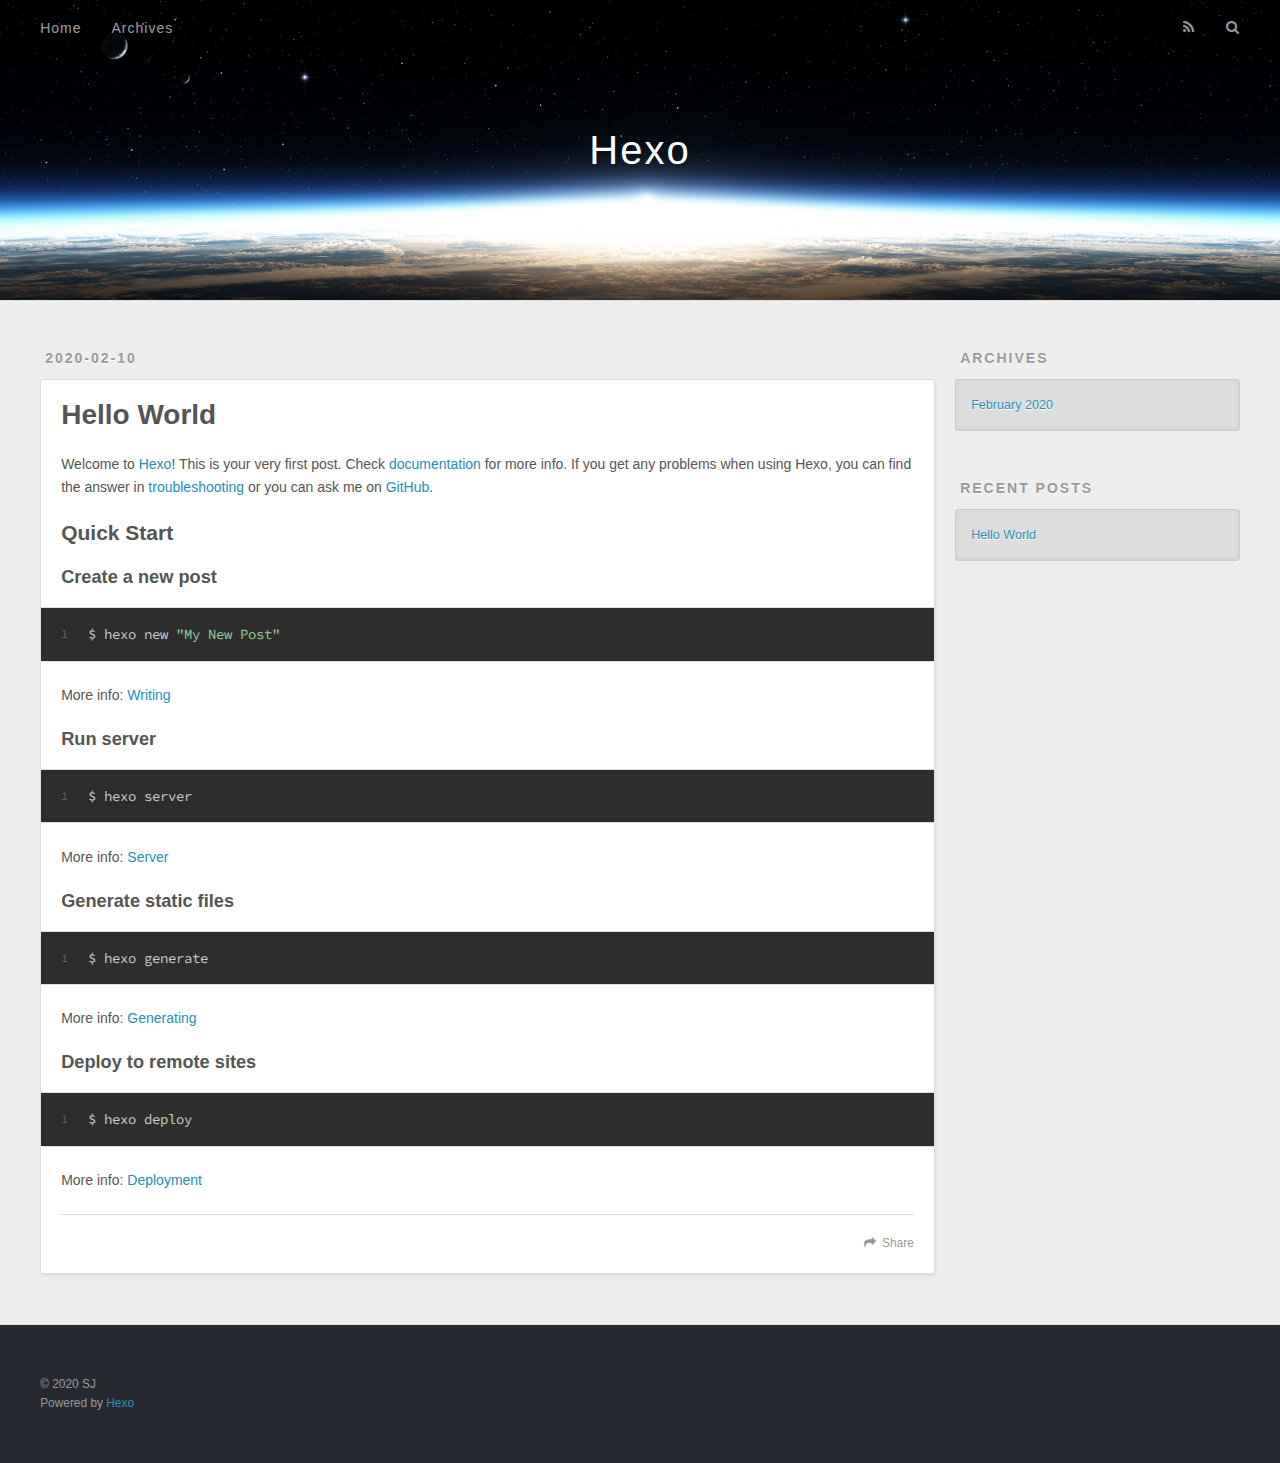
==== index.html @ fa715b48 "Site updated: 2020-02-10 11:40:38" ====
<!DOCTYPE html>
<html>
<head>
  <meta charset="utf-8">
  

  
  <title>Hexo</title>
  <meta name="viewport" content="width=device-width, initial-scale=1, maximum-scale=1">
  <meta property="og:type" content="website">
<meta property="og:title" content="Hexo">
<meta property="og:url" content="https://csjv95@gmail.com/github.io/index.html">
<meta property="og:site_name" content="Hexo">
<meta property="og:locale" content="en_US">
<meta property="article:author" content="SJ">
<meta name="twitter:card" content="summary">
  
    <link rel="alternate" href="/atom.xml" title="Hexo" type="application/atom+xml">
  
  
    <link rel="icon" href="/favicon.png">
  
  
    <link href="//fonts.googleapis.com/css?family=Source+Code+Pro" rel="stylesheet" type="text/css">
  
  
<link rel="stylesheet" href="/css/style.css">

<meta name="generator" content="Hexo 4.2.0"></head>

<body>
  <div id="container">
    <div id="wrap">
      <header id="header">
  <div id="banner"></div>
  <div id="header-outer" class="outer">
    <div id="header-title" class="inner">
      <h1 id="logo-wrap">
        <a href="/" id="logo">Hexo</a>
      </h1>
      
    </div>
    <div id="header-inner" class="inner">
      <nav id="main-nav">
        <a id="main-nav-toggle" class="nav-icon"></a>
        
          <a class="main-nav-link" href="/">Home</a>
        
          <a class="main-nav-link" href="/archives">Archives</a>
        
      </nav>
      <nav id="sub-nav">
        
          <a id="nav-rss-link" class="nav-icon" href="/atom.xml" title="RSS Feed"></a>
        
        <a id="nav-search-btn" class="nav-icon" title="Search"></a>
      </nav>
      <div id="search-form-wrap">
        <form action="//google.com/search" method="get" accept-charset="UTF-8" class="search-form"><input type="search" name="q" class="search-form-input" placeholder="Search"><button type="submit" class="search-form-submit">&#xF002;</button><input type="hidden" name="sitesearch" value="https://csjv95@gmail.com/github.io"></form>
      </div>
    </div>
  </div>
</header>
      <div class="outer">
        <section id="main">
  
    <article id="post-hello-world" class="article article-type-post" itemscope itemprop="blogPost">
  <div class="article-meta">
    <a href="/2020/02/10/hello-world/" class="article-date">
  <time datetime="2020-02-10T01:46:10.639Z" itemprop="datePublished">2020-02-10</time>
</a>
    
  </div>
  <div class="article-inner">
    
    
      <header class="article-header">
        
  
    <h1 itemprop="name">
      <a class="article-title" href="/2020/02/10/hello-world/">Hello World</a>
    </h1>
  

      </header>
    
    <div class="article-entry" itemprop="articleBody">
      
        <p>Welcome to <a href="https://hexo.io/" target="_blank" rel="noopener">Hexo</a>! This is your very first post. Check <a href="https://hexo.io/docs/" target="_blank" rel="noopener">documentation</a> for more info. If you get any problems when using Hexo, you can find the answer in <a href="https://hexo.io/docs/troubleshooting.html" target="_blank" rel="noopener">troubleshooting</a> or you can ask me on <a href="https://github.com/hexojs/hexo/issues" target="_blank" rel="noopener">GitHub</a>.</p>
<h2 id="Quick-Start"><a href="#Quick-Start" class="headerlink" title="Quick Start"></a>Quick Start</h2><h3 id="Create-a-new-post"><a href="#Create-a-new-post" class="headerlink" title="Create a new post"></a>Create a new post</h3><figure class="highlight bash"><table><tr><td class="gutter"><pre><span class="line">1</span><br></pre></td><td class="code"><pre><span class="line">$ hexo new <span class="string">"My New Post"</span></span><br></pre></td></tr></table></figure>

<p>More info: <a href="https://hexo.io/docs/writing.html" target="_blank" rel="noopener">Writing</a></p>
<h3 id="Run-server"><a href="#Run-server" class="headerlink" title="Run server"></a>Run server</h3><figure class="highlight bash"><table><tr><td class="gutter"><pre><span class="line">1</span><br></pre></td><td class="code"><pre><span class="line">$ hexo server</span><br></pre></td></tr></table></figure>

<p>More info: <a href="https://hexo.io/docs/server.html" target="_blank" rel="noopener">Server</a></p>
<h3 id="Generate-static-files"><a href="#Generate-static-files" class="headerlink" title="Generate static files"></a>Generate static files</h3><figure class="highlight bash"><table><tr><td class="gutter"><pre><span class="line">1</span><br></pre></td><td class="code"><pre><span class="line">$ hexo generate</span><br></pre></td></tr></table></figure>

<p>More info: <a href="https://hexo.io/docs/generating.html" target="_blank" rel="noopener">Generating</a></p>
<h3 id="Deploy-to-remote-sites"><a href="#Deploy-to-remote-sites" class="headerlink" title="Deploy to remote sites"></a>Deploy to remote sites</h3><figure class="highlight bash"><table><tr><td class="gutter"><pre><span class="line">1</span><br></pre></td><td class="code"><pre><span class="line">$ hexo deploy</span><br></pre></td></tr></table></figure>

<p>More info: <a href="https://hexo.io/docs/one-command-deployment.html" target="_blank" rel="noopener">Deployment</a></p>

      
    </div>
    <footer class="article-footer">
      <a data-url="https://csjv95@gmail.com/github.io/2020/02/10/hello-world/" data-id="ck6fu1ocz0000zcvlcngyfvdr" class="article-share-link">Share</a>
      
      
    </footer>
  </div>
  
</article>


  


</section>
        
          <aside id="sidebar">
  
    

  
    

  
    
  
    
  <div class="widget-wrap">
    <h3 class="widget-title">Archives</h3>
    <div class="widget">
      <ul class="archive-list"><li class="archive-list-item"><a class="archive-list-link" href="/archives/2020/02/">February 2020</a></li></ul>
    </div>
  </div>


  
    
  <div class="widget-wrap">
    <h3 class="widget-title">Recent Posts</h3>
    <div class="widget">
      <ul>
        
          <li>
            <a href="/2020/02/10/hello-world/">Hello World</a>
          </li>
        
      </ul>
    </div>
  </div>

  
</aside>
        
      </div>
      <footer id="footer">
  
  <div class="outer">
    <div id="footer-info" class="inner">
      &copy; 2020 SJ<br>
      Powered by <a href="http://hexo.io/" target="_blank">Hexo</a>
    </div>
  </div>
</footer>
    </div>
    <nav id="mobile-nav">
  
    <a href="/" class="mobile-nav-link">Home</a>
  
    <a href="/archives" class="mobile-nav-link">Archives</a>
  
</nav>
    

<script src="//ajax.googleapis.com/ajax/libs/jquery/2.0.3/jquery.min.js"></script>


  
<link rel="stylesheet" href="/fancybox/jquery.fancybox.css">

  
<script src="/fancybox/jquery.fancybox.pack.js"></script>




<script src="/js/script.js"></script>




  </div>
</body>
</html>
---- css/style.css ----
body {
  width: 100%;
}
body:before,
body:after {
  content: "";
  display: table;
}
body:after {
  clear: both;
}
html,
body,
div,
span,
applet,
object,
iframe,
h1,
h2,
h3,
h4,
h5,
h6,
p,
blockquote,
pre,
a,
abbr,
acronym,
address,
big,
cite,
code,
del,
dfn,
em,
img,
ins,
kbd,
q,
s,
samp,
small,
strike,
strong,
sub,
sup,
tt,
var,
dl,
dt,
dd,
ol,
ul,
li,
fieldset,
form,
label,
legend,
table,
caption,
tbody,
tfoot,
thead,
tr,
th,
td {
  margin: 0;
  padding: 0;
  border: 0;
  outline: 0;
  font-weight: inherit;
  font-style: inherit;
  font-family: inherit;
  font-size: 100%;
  vertical-align: baseline;
}
body {
  line-height: 1;
  color: #000;
  background: #fff;
}
ol,
ul {
  list-style: none;
}
table {
  border-collapse: separate;
  border-spacing: 0;
  vertical-align: middle;
}
caption,
th,
td {
  text-align: left;
  font-weight: normal;
  vertical-align: middle;
}
a img {
  border: none;
}
input,
button {
  margin: 0;
  padding: 0;
}
input::-moz-focus-inner,
button::-moz-focus-inner {
  border: 0;
  padding: 0;
}
@font-face {
  font-family: FontAwesome;
  font-style: normal;
  font-weight: normal;
  src: url("fonts/fontawesome-webfont.eot?v=#4.0.3");
  src: url("fonts/fontawesome-webfont.eot?#iefix&v=#4.0.3") format("embedded-opentype"), url("fonts/fontawesome-webfont.woff?v=#4.0.3") format("woff"), url("fonts/fontawesome-webfont.ttf?v=#4.0.3") format("truetype"), url("fonts/fontawesome-webfont.svg#fontawesomeregular?v=#4.0.3") format("svg");
}
html,
body,
#container {
  height: 100%;
}
body {
  background: #eee;
  font: 14px -apple-system, BlinkMacSystemFont, "Segoe UI", "Roboto", "Oxygen", "Ubuntu", "Cantarell", "Fira Sans", "Droid Sans", "Helvetica Neue", sans-serif;
  -webkit-text-size-adjust: 100%;
}
.outer {
  max-width: 1220px;
  margin: 0 auto;
  padding: 0 20px;
}
.outer:before,
.outer:after {
  content: "";
  display: table;
}
.outer:after {
  clear: both;
}
.inner {
  display: inline;
  float: left;
  width: 98.33333333333333%;
  margin: 0 0.833333333333333%;
}
.left,
.alignleft {
  float: left;
}
.right,
.alignright {
  float: right;
}
.clear {
  clear: both;
}
#container {
  position: relative;
}
.mobile-nav-on {
  overflow: hidden;
}
#wrap {
  height: 100%;
  width: 100%;
  position: absolute;
  top: 0;
  left: 0;
  -webkit-transition: 0.2s ease-out;
  -moz-transition: 0.2s ease-out;
  -ms-transition: 0.2s ease-out;
  transition: 0.2s ease-out;
  z-index: 1;
  background: #eee;
}
.mobile-nav-on #wrap {
  left: 280px;
}
@media screen and (min-width: 768px) {
  #main {
    display: inline;
    float: left;
    width: 73.33333333333333%;
    margin: 0 0.833333333333333%;
  }
}
.article-date,
.article-category-link,
.archive-year,
.widget-title {
  text-decoration: none;
  text-transform: uppercase;
  letter-spacing: 2px;
  color: #999;
  margin-bottom: 1em;
  margin-left: 5px;
  line-height: 1em;
  text-shadow: 0 1px #fff;
  font-weight: bold;
}
.article-inner,
.archive-article-inner {
  background: #fff;
  -webkit-box-shadow: 1px 2px 3px #ddd;
  box-shadow: 1px 2px 3px #ddd;
  border: 1px solid #ddd;
  border-radius: 3px;
}
.article-entry h1,
.widget h1 {
  font-size: 2em;
}
.article-entry h2,
.widget h2 {
  font-size: 1.5em;
}
.article-entry h3,
.widget h3 {
  font-size: 1.3em;
}
.article-entry h4,
.widget h4 {
  font-size: 1.2em;
}
.article-entry h5,
.widget h5 {
  font-size: 1em;
}
.article-entry h6,
.widget h6 {
  font-size: 1em;
  color: #999;
}
.article-entry hr,
.widget hr {
  border: 1px dashed #ddd;
}
.article-entry strong,
.widget strong {
  font-weight: bold;
}
.article-entry em,
.widget em,
.article-entry cite,
.widget cite {
  font-style: italic;
}
.article-entry sup,
.widget sup,
.article-entry sub,
.widget sub {
  font-size: 0.75em;
  line-height: 0;
  position: relative;
  vertical-align: baseline;
}
.article-entry sup,
.widget sup {
  top: -0.5em;
}
.article-entry sub,
.widget sub {
  bottom: -0.2em;
}
.article-entry small,
.widget small {
  font-size: 0.85em;
}
.article-entry acronym,
.widget acronym,
.article-entry abbr,
.widget abbr {
  border-bottom: 1px dotted;
}
.article-entry ul,
.widget ul,
.article-entry ol,
.widget ol,
.article-entry dl,
.widget dl {
  margin: 0 20px;
  line-height: 1.6em;
}
.article-entry ul ul,
.widget ul ul,
.article-entry ol ul,
.widget ol ul,
.article-entry ul ol,
.widget ul ol,
.article-entry ol ol,
.widget ol ol {
  margin-top: 0;
  margin-bottom: 0;
}
.article-entry ul,
.widget ul {
  list-style: disc;
}
.article-entry ol,
.widget ol {
  list-style: decimal;
}
.article-entry dt,
.widget dt {
  font-weight: bold;
}
#header {
  height: 300px;
  position: relative;
  border-bottom: 1px solid #ddd;
}
#header:before,
#header:after {
  content: "";
  position: absolute;
  left: 0;
  right: 0;
  height: 40px;
}
#header:before {
  top: 0;
  background: -webkit-linear-gradient(rgba(0,0,0,0.2), transparent);
  background: -moz-linear-gradient(rgba(0,0,0,0.2), transparent);
  background: -ms-linear-gradient(rgba(0,0,0,0.2), transparent);
  background: linear-gradient(rgba(0,0,0,0.2), transparent);
}
#header:after {
  bottom: 0;
  background: -webkit-linear-gradient(transparent, rgba(0,0,0,0.2));
  background: -moz-linear-gradient(transparent, rgba(0,0,0,0.2));
  background: -ms-linear-gradient(transparent, rgba(0,0,0,0.2));
  background: linear-gradient(transparent, rgba(0,0,0,0.2));
}
#header-outer {
  height: 100%;
  position: relative;
}
#header-inner {
  position: relative;
  overflow: hidden;
}
#banner {
  position: absolute;
  top: 0;
  left: 0;
  width: 100%;
  height: 100%;
  background: url("images/banner.jpg") center #000;
  -webkit-background-size: cover;
  -moz-background-size: cover;
  background-size: cover;
  z-index: -1;
}
#header-title {
  text-align: center;
  height: 40px;
  position: absolute;
  top: 50%;
  left: 0;
  margin-top: -20px;
}
#logo,
#subtitle {
  text-decoration: none;
  color: #fff;
  font-weight: 300;
  text-shadow: 0 1px 4px rgba(0,0,0,0.3);
}
#logo {
  font-size: 40px;
  line-height: 40px;
  letter-spacing: 2px;
}
#subtitle {
  font-size: 16px;
  line-height: 16px;
  letter-spacing: 1px;
}
#subtitle-wrap {
  margin-top: 16px;
}
#main-nav {
  float: left;
  margin-left: -15px;
}
.nav-icon,
.main-nav-link {
  float: left;
  color: #fff;
  opacity: 0.6;
  text-decoration: none;
  text-shadow: 0 1px rgba(0,0,0,0.2);
  -webkit-transition: opacity 0.2s;
  -moz-transition: opacity 0.2s;
  -ms-transition: opacity 0.2s;
  transition: opacity 0.2s;
  display: block;
  padding: 20px 15px;
}
.nav-icon:hover,
.main-nav-link:hover {
  opacity: 1;
}
.nav-icon {
  font-family: FontAwesome;
  text-align: center;
  font-size: 14px;
  width: 14px;
  height: 14px;
  padding: 20px 15px;
  position: relative;
  cursor: pointer;
}
.main-nav-link {
  font-weight: 300;
  letter-spacing: 1px;
}
@media screen and (max-width: 479px) {
  .main-nav-link {
    display: none;
  }
}
#main-nav-toggle {
  display: none;
}
#main-nav-toggle:before {
  content: "\f0c9";
}
@media screen and (max-width: 479px) {
  #main-nav-toggle {
    display: block;
  }
}
#sub-nav {
  float: right;
  margin-right: -15px;
}
#nav-rss-link:before {
  content: "\f09e";
}
#nav-search-btn:before {
  content: "\f002";
}
#search-form-wrap {
  position: absolute;
  top: 15px;
  width: 150px;
  height: 30px;
  right: -150px;
  opacity: 0;
  -webkit-transition: 0.2s ease-out;
  -moz-transition: 0.2s ease-out;
  -ms-transition: 0.2s ease-out;
  transition: 0.2s ease-out;
}
#search-form-wrap.on {
  opacity: 1;
  right: 0;
}
@media screen and (max-width: 479px) {
  #search-form-wrap {
    width: 100%;
    right: -100%;
  }
}
.search-form {
  position: absolute;
  top: 0;
  left: 0;
  right: 0;
  background: #fff;
  padding: 5px 15px;
  border-radius: 15px;
  -webkit-box-shadow: 0 0 10px rgba(0,0,0,0.3);
  box-shadow: 0 0 10px rgba(0,0,0,0.3);
}
.search-form-input {
  border: none;
  background: none;
  color: #555;
  width: 100%;
  font: 13px -apple-system, BlinkMacSystemFont, "Segoe UI", "Roboto", "Oxygen", "Ubuntu", "Cantarell", "Fira Sans", "Droid Sans", "Helvetica Neue", sans-serif;
  outline: none;
}
.search-form-input::-webkit-search-results-decoration,
.search-form-input::-webkit-search-cancel-button {
  -webkit-appearance: none;
}
.search-form-submit {
  position: absolute;
  top: 50%;
  right: 10px;
  margin-top: -7px;
  font: 13px FontAwesome;
  border: none;
  background: none;
  color: #bbb;
  cursor: pointer;
}
.search-form-submit:hover,
.search-form-submit:focus {
  color: #777;
}
.article {
  margin: 50px 0;
}
.article-inner {
  overflow: hidden;
}
.article-meta:before,
.article-meta:after {
  content: "";
  display: table;
}
.article-meta:after {
  clear: both;
}
.article-date {
  float: left;
}
.article-category {
  float: left;
  line-height: 1em;
  color: #ccc;
  text-shadow: 0 1px #fff;
  margin-left: 8px;
}
.article-category:before {
  content: "\2022";
}
.article-category-link {
  margin: 0 12px 1em;
}
.article-header {
  padding: 20px 20px 0;
}
.article-title {
  text-decoration: none;
  font-size: 2em;
  font-weight: bold;
  color: #555;
  line-height: 1.1em;
  -webkit-transition: color 0.2s;
  -moz-transition: color 0.2s;
  -ms-transition: color 0.2s;
  transition: color 0.2s;
}
a.article-title:hover {
  color: #258fb8;
}
.article-entry {
  color: #555;
  padding: 0 20px;
}
.article-entry:before,
.article-entry:after {
  content: "";
  display: table;
}
.article-entry:after {
  clear: both;
}
.article-entry p,
.article-entry table {
  line-height: 1.6em;
  margin: 1.6em 0;
}
.article-entry h1,
.article-entry h2,
.article-entry h3,
.article-entry h4,
.article-entry h5,
.article-entry h6 {
  font-weight: bold;
}
.article-entry h1,
.article-entry h2,
.article-entry h3,
.article-entry h4,
.article-entry h5,
.article-entry h6 {
  line-height: 1.1em;
  margin: 1.1em 0;
}
.article-entry a {
  color: #258fb8;
  text-decoration: none;
}
.article-entry a:hover {
  text-decoration: underline;
}
.article-entry ul,
.article-entry ol,
.article-entry dl {
  margin-top: 1.6em;
  margin-bottom: 1.6em;
}
.article-entry img,
.article-entry video {
  max-width: 100%;
  height: auto;
  display: block;
  margin: auto;
}
.article-entry iframe {
  border: none;
}
.article-entry table {
  width: 100%;
  border-collapse: collapse;
  border-spacing: 0;
}
.article-entry th {
  font-weight: bold;
  border-bottom: 3px solid #ddd;
  padding-bottom: 0.5em;
}
.article-entry td {
  border-bottom: 1px solid #ddd;
  padding: 10px 0;
}
.article-entry blockquote {
  font-family: Georgia, "Times New Roman", serif;
  font-size: 1.4em;
  margin: 1.6em 20px;
  text-align: center;
}
.article-entry blockquote footer {
  font-size: 14px;
  margin: 1.6em 0;
  font-family: -apple-system, BlinkMacSystemFont, "Segoe UI", "Roboto", "Oxygen", "Ubuntu", "Cantarell", "Fira Sans", "Droid Sans", "Helvetica Neue", sans-serif;
}
.article-entry blockquote footer cite:before {
  content: "—";
  padding: 0 0.5em;
}
.article-entry .pullquote {
  text-align: left;
  width: 45%;
  margin: 0;
}
.article-entry .pullquote.left {
  margin-left: 0.5em;
  margin-right: 1em;
}
.article-entry .pullquote.right {
  margin-right: 0.5em;
  margin-left: 1em;
}
.article-entry .caption {
  color: #999;
  display: block;
  font-size: 0.9em;
  margin-top: 0.5em;
  position: relative;
  text-align: center;
}
.article-entry .video-container {
  position: relative;
  padding-top: 56.25%;
  height: 0;
  overflow: hidden;
}
.article-entry .video-container iframe,
.article-entry .video-container object,
.article-entry .video-container embed {
  position: absolute;
  top: 0;
  left: 0;
  width: 100%;
  height: 100%;
  margin-top: 0;
}
.article-more-link a {
  display: inline-block;
  line-height: 1em;
  padding: 6px 15px;
  border-radius: 15px;
  background: #eee;
  color: #999;
  text-shadow: 0 1px #fff;
  text-decoration: none;
}
.article-more-link a:hover {
  background: #258fb8;
  color: #fff;
  text-decoration: none;
  text-shadow: 0 1px #1e7293;
}
.article-footer {
  font-size: 0.85em;
  line-height: 1.6em;
  border-top: 1px solid #ddd;
  padding-top: 1.6em;
  margin: 0 20px 20px;
}
.article-footer:before,
.article-footer:after {
  content: "";
  display: table;
}
.article-footer:after {
  clear: both;
}
.article-footer a {
  color: #999;
  text-decoration: none;
}
.article-footer a:hover {
  color: #555;
}
.article-tag-list-item {
  float: left;
  margin-right: 10px;
}
.article-tag-list-link:before {
  content: "#";
}
.article-comment-link {
  float: right;
}
.article-comment-link:before {
  content: "\f075";
  font-family: FontAwesome;
  padding-right: 8px;
}
.article-share-link {
  cursor: pointer;
  float: right;
  margin-left: 20px;
}
.article-share-link:before {
  content: "\f064";
  font-family: FontAwesome;
  padding-right: 6px;
}
#article-nav {
  position: relative;
}
#article-nav:before,
#article-nav:after {
  content: "";
  display: table;
}
#article-nav:after {
  clear: both;
}
@media screen and (min-width: 768px) {
  #article-nav {
    margin: 50px 0;
  }
  #article-nav:before {
    width: 8px;
    height: 8px;
    position: absolute;
    top: 50%;
    left: 50%;
    margin-top: -4px;
    margin-left: -4px;
    content: "";
    border-radius: 50%;
    background: #ddd;
    -webkit-box-shadow: 0 1px 2px #fff;
    box-shadow: 0 1px 2px #fff;
  }
}
.article-nav-link-wrap {
  text-decoration: none;
  text-shadow: 0 1px #fff;
  color: #999;
  -webkit-box-sizing: border-box;
  -moz-box-sizing: border-box;
  box-sizing: border-box;
  margin-top: 50px;
  text-align: center;
  display: block;
}
.article-nav-link-wrap:hover {
  color: #555;
}
@media screen and (min-width: 768px) {
  .article-nav-link-wrap {
    width: 50%;
    margin-top: 0;
  }
}
@media screen and (min-width: 768px) {
  #article-nav-newer {
    float: left;
    text-align: right;
    padding-right: 20px;
  }
}
@media screen and (min-width: 768px) {
  #article-nav-older {
    float: right;
    text-align: left;
    padding-left: 20px;
  }
}
.article-nav-caption {
  text-transform: uppercase;
  letter-spacing: 2px;
  color: #ddd;
  line-height: 1em;
  font-weight: bold;
}
#article-nav-newer .article-nav-caption {
  margin-right: -2px;
}
.article-nav-title {
  font-size: 0.85em;
  line-height: 1.6em;
  margin-top: 0.5em;
}
.article-share-box {
  position: absolute;
  display: none;
  background: #fff;
  -webkit-box-shadow: 1px 2px 10px rgba(0,0,0,0.2);
  box-shadow: 1px 2px 10px rgba(0,0,0,0.2);
  border-radius: 3px;
  margin-left: -145px;
  overflow: hidden;
  z-index: 1;
}
.article-share-box.on {
  display: block;
}
.article-share-input {
  width: 100%;
  background: none;
  -webkit-box-sizing: border-box;
  -moz-box-sizing: border-box;
  box-sizing: border-box;
  font: 14px -apple-system, BlinkMacSystemFont, "Segoe UI", "Roboto", "Oxygen", "Ubuntu", "Cantarell", "Fira Sans", "Droid Sans", "Helvetica Neue", sans-serif;
  padding: 0 15px;
  color: #555;
  outline: none;
  border: 1px solid #ddd;
  border-radius: 3px 3px 0 0;
  height: 36px;
  line-height: 36px;
}
.article-share-links {
  background: #eee;
}
.article-share-links:before,
.article-share-links:after {
  content: "";
  display: table;
}
.article-share-links:after {
  clear: both;
}
.article-share-twitter,
.article-share-facebook,
.article-share-pinterest,
.article-share-google {
  width: 50px;
  height: 36px;
  display: block;
  float: left;
  position: relative;
  color: #999;
  text-shadow: 0 1px #fff;
}
.article-share-twitter:before,
.article-share-facebook:before,
.article-share-pinterest:before,
.article-share-google:before {
  font-size: 20px;
  font-family: FontAwesome;
  width: 20px;
  height: 20px;
  position: absolute;
  top: 50%;
  left: 50%;
  margin-top: -10px;
  margin-left: -10px;
  text-align: center;
}
.article-share-twitter:hover,
.article-share-facebook:hover,
.article-share-pinterest:hover,
.article-share-google:hover {
  color: #fff;
}
.article-share-twitter:before {
  content: "\f099";
}
.article-share-twitter:hover {
  background: #00aced;
  text-shadow: 0 1px #008abe;
}
.article-share-facebook:before {
  content: "\f09a";
}
.article-share-facebook:hover {
  background: #3b5998;
  text-shadow: 0 1px #2f477a;
}
.article-share-pinterest:before {
  content: "\f0d2";
}
.article-share-pinterest:hover {
  background: #cb2027;
  text-shadow: 0 1px #a21a1f;
}
.article-share-google:before {
  content: "\f0d5";
}
.article-share-google:hover {
  background: #dd4b39;
  text-shadow: 0 1px #be3221;
}
.article-gallery {
  background: #000;
  position: relative;
}
.article-gallery-photos {
  position: relative;
  overflow: hidden;
}
.article-gallery-img {
  display: none;
  max-width: 100%;
}
.article-gallery-img:first-child {
  display: block;
}
.article-gallery-img.loaded {
  position: absolute;
  display: block;
}
.article-gallery-img img {
  display: block;
  max-width: 100%;
  margin: 0 auto;
}
#comments {
  background: #fff;
  -webkit-box-shadow: 1px 2px 3px #ddd;
  box-shadow: 1px 2px 3px #ddd;
  padding: 20px;
  border: 1px solid #ddd;
  border-radius: 3px;
  margin: 50px 0;
}
#comments a {
  color: #258fb8;
}
.archives-wrap {
  margin: 50px 0;
}
.archives:before,
.archives:after {
  content: "";
  display: table;
}
.archives:after {
  clear: both;
}
.archive-year-wrap {
  margin-bottom: 1em;
}
.archives {
  -webkit-column-gap: 10px;
  -moz-column-gap: 10px;
  column-gap: 10px;
}
@media screen and (min-width: 480px) and (max-width: 767px) {
  .archives {
    -webkit-column-count: 2;
    -moz-column-count: 2;
    column-count: 2;
  }
}
@media screen and (min-width: 768px) {
  .archives {
    -webkit-column-count: 3;
    -moz-column-count: 3;
    column-count: 3;
  }
}
.archive-article {
  -webkit-column-break-inside: avoid;
  page-break-inside: avoid;
  overflow: hidden;
  break-inside: avoid-column;
}
.archive-article-inner {
  padding: 10px;
  margin-bottom: 15px;
}
.archive-article-title {
  text-decoration: none;
  font-weight: bold;
  color: #555;
  -webkit-transition: color 0.2s;
  -moz-transition: color 0.2s;
  -ms-transition: color 0.2s;
  transition: color 0.2s;
  line-height: 1.6em;
}
.archive-article-title:hover {
  color: #258fb8;
}
.archive-article-footer {
  margin-top: 1em;
}
.archive-article-date {
  color: #999;
  text-decoration: none;
  font-size: 0.85em;
  line-height: 1em;
  margin-bottom: 0.5em;
  display: block;
}
#page-nav {
  margin: 50px auto;
  background: #fff;
  -webkit-box-shadow: 1px 2px 3px #ddd;
  box-shadow: 1px 2px 3px #ddd;
  border: 1px solid #ddd;
  border-radius: 3px;
  text-align: center;
  color: #999;
  overflow: hidden;
}
#page-nav:before,
#page-nav:after {
  content: "";
  display: table;
}
#page-nav:after {
  clear: both;
}
#page-nav a,
#page-nav span {
  padding: 10px 20px;
  line-height: 1;
  height: 2ex;
}
#page-nav a {
  color: #999;
  text-decoration: none;
}
#page-nav a:hover {
  background: #999;
  color: #fff;
}
#page-nav .prev {
  float: left;
}
#page-nav .next {
  float: right;
}
#page-nav .page-number {
  display: inline-block;
}
@media screen and (max-width: 479px) {
  #page-nav .page-number {
    display: none;
  }
}
#page-nav .current {
  color: #555;
  font-weight: bold;
}
#page-nav .space {
  color: #ddd;
}
#footer {
  background: #262a30;
  padding: 50px 0;
  border-top: 1px solid #ddd;
  color: #999;
}
#footer a {
  color: #258fb8;
  text-decoration: none;
}
#footer a:hover {
  text-decoration: underline;
}
#footer-info {
  line-height: 1.6em;
  font-size: 0.85em;
}
.article-entry pre,
.article-entry .highlight {
  background: #2d2d2d;
  margin: 0 -20px;
  padding: 15px 20px;
  border-style: solid;
  border-color: #ddd;
  border-width: 1px 0;
  overflow: auto;
  color: #ccc;
  line-height: 22.400000000000002px;
}
.article-entry .highlight .gutter pre,
.article-entry .gist .gist-file .gist-data .line-numbers {
  color: #666;
  font-size: 0.85em;
}
.article-entry pre,
.article-entry code {
  font-family: "Source Code Pro", Consolas, Monaco, Menlo, Consolas, monospace;
}
.article-entry code {
  background: #eee;
  text-shadow: 0 1px #fff;
  padding: 0 0.3em;
}
.article-entry pre code {
  background: none;
  text-shadow: none;
  padding: 0;
}
.article-entry .highlight pre {
  border: none;
  margin: 0;
  padding: 0;
}
.article-entry .highlight table {
  margin: 0;
  width: auto;
}
.article-entry .highlight td {
  border: none;
  padding: 0;
}
.article-entry .highlight figcaption {
  font-size: 0.85em;
  color: #999;
  line-height: 1em;
  margin-bottom: 1em;
}
.article-entry .highlight figcaption:before,
.article-entry .highlight figcaption:after {
  content: "";
  display: table;
}
.article-entry .highlight figcaption:after {
  clear: both;
}
.article-entry .highlight figcaption a {
  float: right;
}
.article-entry .highlight .gutter pre {
  text-align: right;
  padding-right: 20px;
}
.article-entry .highlight .line {
  height: 22.400000000000002px;
}
.article-entry .highlight .line.marked {
  background: #515151;
}
.article-entry .gist {
  margin: 0 -20px;
  border-style: solid;
  border-color: #ddd;
  border-width: 1px 0;
  background: #2d2d2d;
  padding: 15px 20px 15px 0;
}
.article-entry .gist .gist-file {
  border: none;
  font-family: "Source Code Pro", Consolas, Monaco, Menlo, Consolas, monospace;
  margin: 0;
}
.article-entry .gist .gist-file .gist-data {
  background: none;
  border: none;
}
.article-entry .gist .gist-file .gist-data .line-numbers {
  background: none;
  border: none;
  padding: 0 20px 0 0;
}
.article-entry .gist .gist-file .gist-data .line-data {
  padding: 0 !important;
}
.article-entry .gist .gist-file .highlight {
  margin: 0;
  padding: 0;
  border: none;
}
.article-entry .gist .gist-file .gist-meta {
  background: #2d2d2d;
  color: #999;
  font: 0.85em -apple-system, BlinkMacSystemFont, "Segoe UI", "Roboto", "Oxygen", "Ubuntu", "Cantarell", "Fira Sans", "Droid Sans", "Helvetica Neue", sans-serif;
  text-shadow: 0 0;
  padding: 0;
  margin-top: 1em;
  margin-left: 20px;
}
.article-entry .gist .gist-file .gist-meta a {
  color: #258fb8;
  font-weight: normal;
}
.article-entry .gist .gist-file .gist-meta a:hover {
  text-decoration: underline;
}
pre .comment,
pre .title {
  color: #999;
}
pre .variable,
pre .attribute,
pre .tag,
pre .regexp,
pre .ruby .constant,
pre .xml .tag .title,
pre .xml .pi,
pre .xml .doctype,
pre .html .doctype,
pre .css .id,
pre .css .class,
pre .css .pseudo {
  color: #f2777a;
}
pre .number,
pre .preprocessor,
pre .built_in,
pre .literal,
pre .params,
pre .constant {
  color: #f99157;
}
pre .class,
pre .ruby .class .title,
pre .css .rules .attribute {
  color: #9c9;
}
pre .string,
pre .value,
pre .inheritance,
pre .header,
pre .ruby .symbol,
pre .xml .cdata {
  color: #9c9;
}
pre .css .hexcolor {
  color: #6cc;
}
pre .function,
pre .python .decorator,
pre .python .title,
pre .ruby .function .title,
pre .ruby .title .keyword,
pre .perl .sub,
pre .javascript .title,
pre .coffeescript .title {
  color: #69c;
}
pre .keyword,
pre .javascript .function {
  color: #c9c;
}
@media screen and (max-width: 479px) {
  #mobile-nav {
    position: absolute;
    top: 0;
    left: 0;
    width: 280px;
    height: 100%;
    background: #191919;
    border-right: 1px solid #fff;
  }
}
@media screen and (max-width: 479px) {
  .mobile-nav-link {
    display: block;
    color: #999;
    text-decoration: none;
    padding: 15px 20px;
    font-weight: bold;
  }
  .mobile-nav-link:hover {
    color: #fff;
  }
}
@media screen and (min-width: 768px) {
  #sidebar {
    display: inline;
    float: left;
    width: 23.333333333333332%;
    margin: 0 0.833333333333333%;
  }
}
.widget-wrap {
  margin: 50px 0;
}
.widget {
  color: #777;
  text-shadow: 0 1px #fff;
  background: #ddd;
  -webkit-box-shadow: 0 -1px 4px #ccc inset;
  box-shadow: 0 -1px 4px #ccc inset;
  border: 1px solid #ccc;
  padding: 15px;
  border-radius: 3px;
}
.widget a {
  color: #258fb8;
  text-decoration: none;
}
.widget a:hover {
  text-decoration: underline;
}
.widget ul ul,
.widget ol ul,
.widget dl ul,
.widget ul ol,
.widget ol ol,
.widget dl ol,
.widget ul dl,
.widget ol dl,
.widget dl dl {
  margin-left: 15px;
  list-style: disc;
}
.widget {
  line-height: 1.6em;
  word-wrap: break-word;
  font-size: 0.9em;
}
.widget ul,
.widget ol {
  list-style: none;
  margin: 0;
}
.widget ul ul,
.widget ol ul,
.widget ul ol,
.widget ol ol {
  margin: 0 20px;
}
.widget ul ul,
.widget ol ul {
  list-style: disc;
}
.widget ul ol,
.widget ol ol {
  list-style: decimal;
}
.category-list-count,
.tag-list-count,
.archive-list-count {
  padding-left: 5px;
  color: #999;
  font-size: 0.85em;
}
.category-list-count:before,
.tag-list-count:before,
.archive-list-count:before {
  content: "(";
}
.category-list-count:after,
.tag-list-count:after,
.archive-list-count:after {
  content: ")";
}
.tagcloud a {
  margin-right: 5px;
  display: inline-block;
}
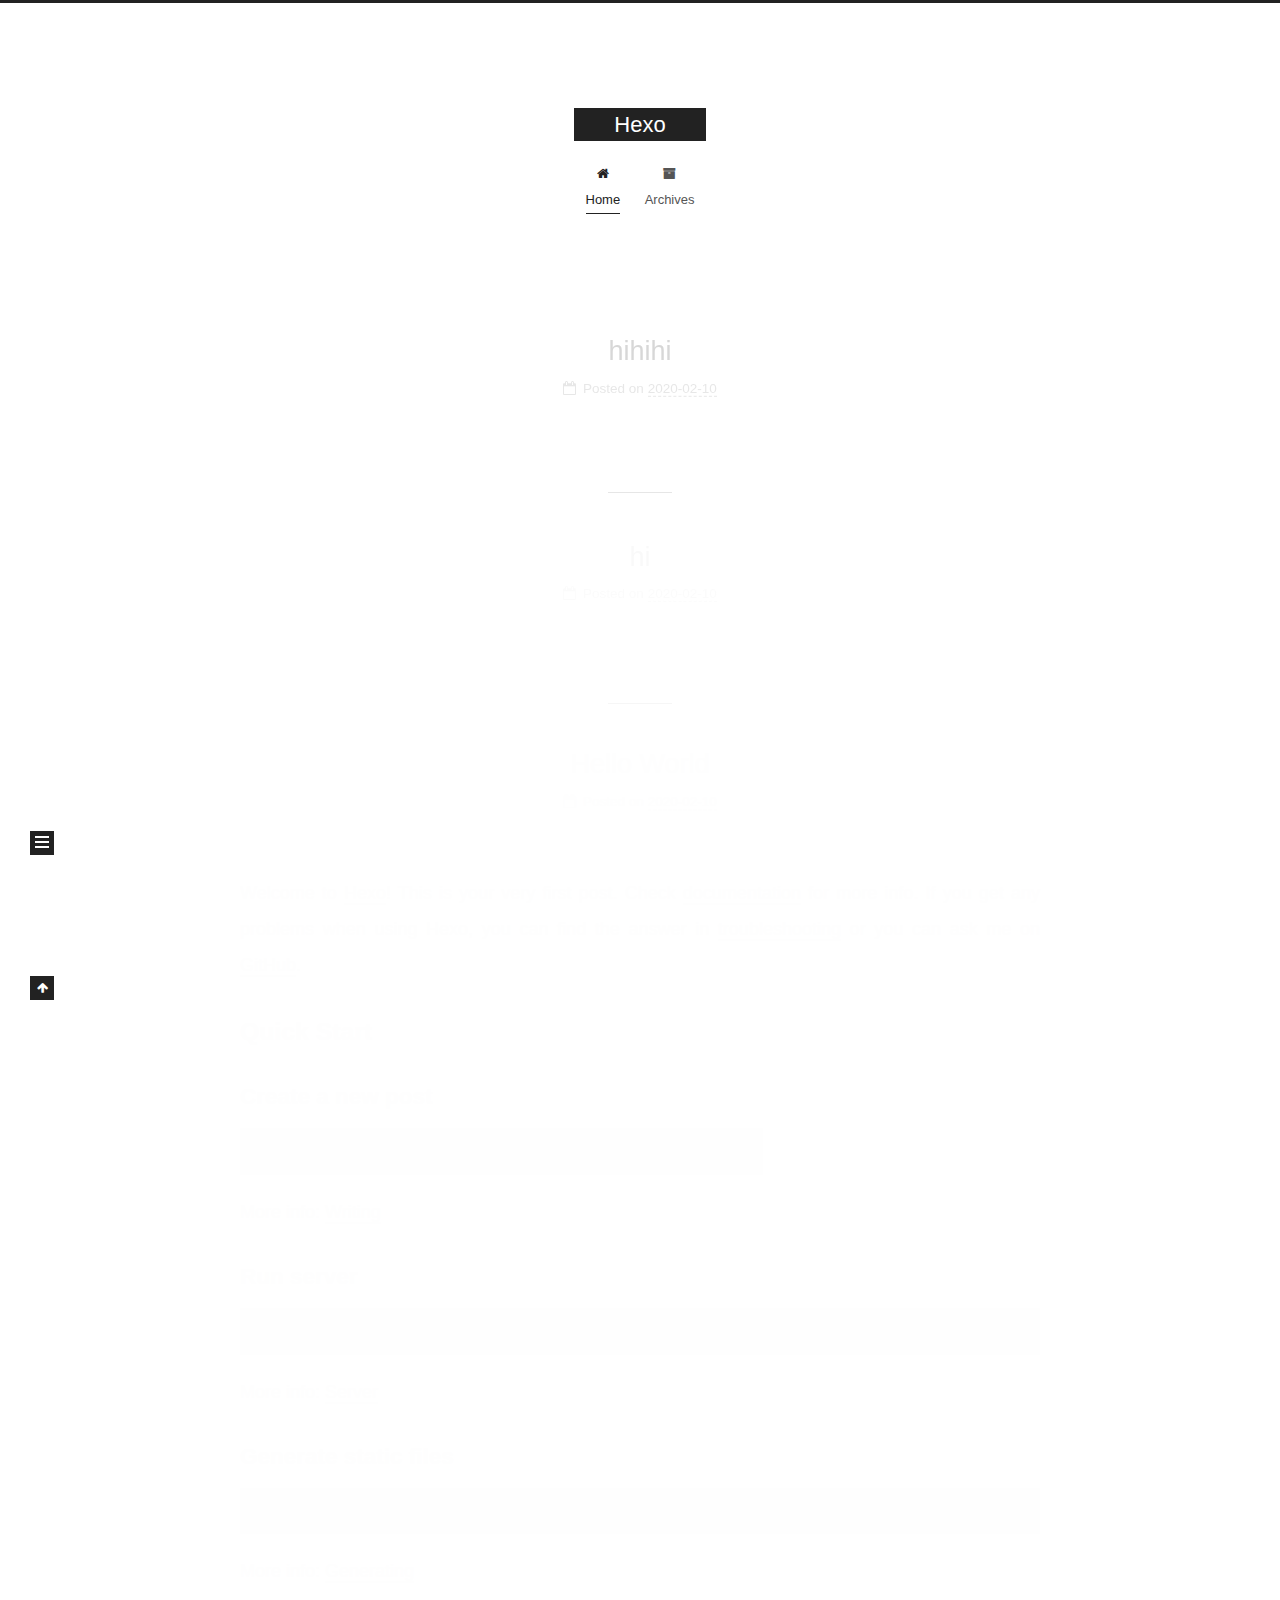
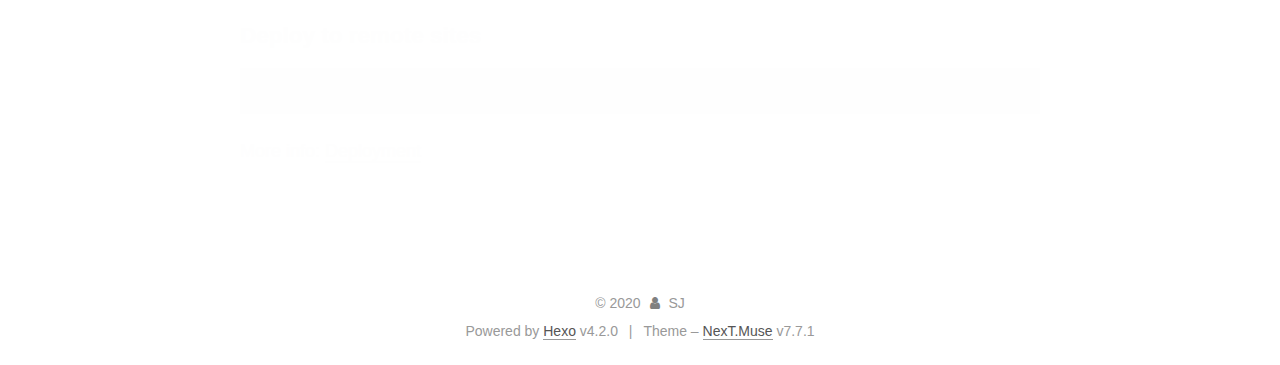
==== commit 4c00cc3a: "Site updated: 2020-02-10 12:35:51" ====
--- a/index.html
+++ b/index.html
@@ -1,12 +1,25 @@
 <!DOCTYPE html>
-<html>
+<html lang="en">
 <head>
-  <meta charset="utf-8">
-  
-
-  
-  <title>Hexo</title>
-  <meta name="viewport" content="width=device-width, initial-scale=1, maximum-scale=1">
+  <meta charset="UTF-8">
+<meta name="viewport" content="width=device-width, initial-scale=1, maximum-scale=2">
+<meta name="theme-color" content="#222">
+<meta name="generator" content="Hexo 4.2.0">
+  <link rel="apple-touch-icon" sizes="180x180" href="/images/apple-touch-icon-next.png">
+  <link rel="icon" type="image/png" sizes="32x32" href="/images/favicon-32x32-next.png">
+  <link rel="icon" type="image/png" sizes="16x16" href="/images/favicon-16x16-next.png">
+  <link rel="mask-icon" href="/images/logo.svg" color="#222">
+
+<link rel="stylesheet" href="/css/main.css">
+
+
+<link rel="stylesheet" href="/lib/font-awesome/css/font-awesome.min.css">
+
+<script id="hexo-configurations">
+    var NexT = window.NexT || {};
+    var CONFIG = {"hostname":"gmail.com","root":"/","scheme":"Muse","version":"7.7.1","exturl":false,"sidebar":{"position":"left","display":"post","padding":18,"offset":12,"onmobile":false},"copycode":{"enable":false,"show_result":false,"style":null},"back2top":{"enable":true,"sidebar":false,"scrollpercent":false},"bookmark":{"enable":false,"color":"#222","save":"auto"},"fancybox":false,"mediumzoom":false,"lazyload":false,"pangu":false,"comments":{"style":"tabs","active":null,"storage":true,"lazyload":false,"nav":null},"algolia":{"hits":{"per_page":10},"labels":{"input_placeholder":"Search for Posts","hits_empty":"We didn't find any results for the search: ${query}","hits_stats":"${hits} results found in ${time} ms"}},"localsearch":{"enable":false,"trigger":"auto","top_n_per_article":1,"unescape":false,"preload":false},"motion":{"enable":true,"async":false,"transition":{"post_block":"fadeIn","post_header":"slideDownIn","post_body":"slideDownIn","coll_header":"slideLeftIn","sidebar":"slideUpIn"}}};
+  </script>
+
   <meta property="og:type" content="website">
 <meta property="og:title" content="Hexo">
 <meta property="og:url" content="https://csjv95@gmail.com/github.io/index.html">
@@ -14,79 +27,271 @@
 <meta property="og:locale" content="en_US">
 <meta property="article:author" content="SJ">
 <meta name="twitter:card" content="summary">
-  
-    <link rel="alternate" href="/atom.xml" title="Hexo" type="application/atom+xml">
-  
-  
-    <link rel="icon" href="/favicon.png">
-  
-  
-    <link href="//fonts.googleapis.com/css?family=Source+Code+Pro" rel="stylesheet" type="text/css">
-  
-  
-<link rel="stylesheet" href="/css/style.css">
-
-<meta name="generator" content="Hexo 4.2.0"></head>
-
-<body>
-  <div id="container">
-    <div id="wrap">
-      <header id="header">
-  <div id="banner"></div>
-  <div id="header-outer" class="outer">
-    <div id="header-title" class="inner">
-      <h1 id="logo-wrap">
-        <a href="/" id="logo">Hexo</a>
-      </h1>
-      
-    </div>
-    <div id="header-inner" class="inner">
-      <nav id="main-nav">
-        <a id="main-nav-toggle" class="nav-icon"></a>
-        
-          <a class="main-nav-link" href="/">Home</a>
-        
-          <a class="main-nav-link" href="/archives">Archives</a>
-        
-      </nav>
-      <nav id="sub-nav">
-        
-          <a id="nav-rss-link" class="nav-icon" href="/atom.xml" title="RSS Feed"></a>
-        
-        <a id="nav-search-btn" class="nav-icon" title="Search"></a>
-      </nav>
-      <div id="search-form-wrap">
-        <form action="//google.com/search" method="get" accept-charset="UTF-8" class="search-form"><input type="search" name="q" class="search-form-input" placeholder="Search"><button type="submit" class="search-form-submit">&#xF002;</button><input type="hidden" name="sitesearch" value="https://csjv95@gmail.com/github.io"></form>
-      </div>
-    </div>
-  </div>
-</header>
-      <div class="outer">
-        <section id="main">
-  
-    <article id="post-hello-world" class="article article-type-post" itemscope itemprop="blogPost">
-  <div class="article-meta">
-    <a href="/2020/02/10/hello-world/" class="article-date">
-  <time datetime="2020-02-10T01:46:10.639Z" itemprop="datePublished">2020-02-10</time>
-</a>
-    
-  </div>
-  <div class="article-inner">
-    
-    
-      <header class="article-header">
-        
-  
-    <h1 itemprop="name">
-      <a class="article-title" href="/2020/02/10/hello-world/">Hello World</a>
-    </h1>
-  
-
+
+<link rel="canonical" href="https://csjv95@gmail.com/github.io/">
+
+
+<script id="page-configurations">
+  // https://hexo.io/docs/variables.html
+  CONFIG.page = {
+    sidebar: "",
+    isHome: true,
+    isPost: false
+  };
+</script>
+
+  <title>Hexo</title>
+  
+
+
+
+
+
+
+  <noscript>
+  <style>
+  .use-motion .brand,
+  .use-motion .menu-item,
+  .sidebar-inner,
+  .use-motion .post-block,
+  .use-motion .pagination,
+  .use-motion .comments,
+  .use-motion .post-header,
+  .use-motion .post-body,
+  .use-motion .collection-header { opacity: initial; }
+
+  .use-motion .site-title,
+  .use-motion .site-subtitle {
+    opacity: initial;
+    top: initial;
+  }
+
+  .use-motion .logo-line-before i { left: initial; }
+  .use-motion .logo-line-after i { right: initial; }
+  </style>
+</noscript>
+
+</head>
+
+<body itemscope itemtype="http://schema.org/WebPage">
+  <div class="container use-motion">
+    <div class="headband"></div>
+
+    <header class="header" itemscope itemtype="http://schema.org/WPHeader">
+      <div class="header-inner"><div class="site-brand-container">
+  <div class="site-meta">
+
+    <div>
+      <a href="/" class="brand" rel="start">
+        <span class="logo-line-before"><i></i></span>
+        <span class="site-title">Hexo</span>
+        <span class="logo-line-after"><i></i></span>
+      </a>
+    </div>
+  </div>
+
+  <div class="site-nav-toggle">
+    <div class="toggle" aria-label="Toggle navigation bar">
+      <span class="toggle-line toggle-line-first"></span>
+      <span class="toggle-line toggle-line-middle"></span>
+      <span class="toggle-line toggle-line-last"></span>
+    </div>
+  </div>
+</div>
+
+
+<nav class="site-nav">
+  
+  <ul id="menu" class="menu">
+        <li class="menu-item menu-item-home">
+
+    <a href="/" rel="section"><i class="fa fa-fw fa-home"></i>Home</a>
+
+  </li>
+        <li class="menu-item menu-item-archives">
+
+    <a href="/archives/" rel="section"><i class="fa fa-fw fa-archive"></i>Archives</a>
+
+  </li>
+  </ul>
+
+</nav>
+</div>
+    </header>
+
+    
+  <div class="back-to-top">
+    <i class="fa fa-arrow-up"></i>
+    <span>0%</span>
+  </div>
+
+
+    <main class="main">
+      <div class="main-inner">
+        <div class="content-wrap">
+          
+
+          <div class="content">
+            
+
+  <div class="posts-expand">
+        
+  
+  
+  <article itemscope itemtype="http://schema.org/Article" class="post-block home" lang="en">
+    <link itemprop="mainEntityOfPage" href="https://csjv95@gmail.com/github.io/2020/02/10/hihihi/">
+
+    <span hidden itemprop="author" itemscope itemtype="http://schema.org/Person">
+      <meta itemprop="image" content="/images/avatar.gif">
+      <meta itemprop="name" content="SJ">
+      <meta itemprop="description" content="">
+    </span>
+
+    <span hidden itemprop="publisher" itemscope itemtype="http://schema.org/Organization">
+      <meta itemprop="name" content="Hexo">
+    </span>
+      <header class="post-header">
+        <h1 class="post-title" itemprop="name headline">
+          
+            <a href="/2020/02/10/hihihi/" class="post-title-link" itemprop="url">hihihi</a>
+        </h1>
+
+        <div class="post-meta">
+            <span class="post-meta-item">
+              <span class="post-meta-item-icon">
+                <i class="fa fa-calendar-o"></i>
+              </span>
+              <span class="post-meta-item-text">Posted on</span>
+
+              <time title="Created: 2020-02-10 12:33:23" itemprop="dateCreated datePublished" datetime="2020-02-10T12:33:23+09:00">2020-02-10</time>
+            </span>
+
+          
+
+        </div>
       </header>
-    
-    <div class="article-entry" itemprop="articleBody">
-      
-        <p>Welcome to <a href="https://hexo.io/" target="_blank" rel="noopener">Hexo</a>! This is your very first post. Check <a href="https://hexo.io/docs/" target="_blank" rel="noopener">documentation</a> for more info. If you get any problems when using Hexo, you can find the answer in <a href="https://hexo.io/docs/troubleshooting.html" target="_blank" rel="noopener">troubleshooting</a> or you can ask me on <a href="https://github.com/hexojs/hexo/issues" target="_blank" rel="noopener">GitHub</a>.</p>
+
+    
+    
+    
+    <div class="post-body" itemprop="articleBody">
+
+      
+          
+      
+    </div>
+
+    
+    
+    
+      <footer class="post-footer">
+        <div class="post-eof"></div>
+      </footer>
+  </article>
+  
+  
+  
+
+        
+  
+  
+  <article itemscope itemtype="http://schema.org/Article" class="post-block home" lang="en">
+    <link itemprop="mainEntityOfPage" href="https://csjv95@gmail.com/github.io/2020/02/10/hi/">
+
+    <span hidden itemprop="author" itemscope itemtype="http://schema.org/Person">
+      <meta itemprop="image" content="/images/avatar.gif">
+      <meta itemprop="name" content="SJ">
+      <meta itemprop="description" content="">
+    </span>
+
+    <span hidden itemprop="publisher" itemscope itemtype="http://schema.org/Organization">
+      <meta itemprop="name" content="Hexo">
+    </span>
+      <header class="post-header">
+        <h1 class="post-title" itemprop="name headline">
+          
+            <a href="/2020/02/10/hi/" class="post-title-link" itemprop="url">hi</a>
+        </h1>
+
+        <div class="post-meta">
+            <span class="post-meta-item">
+              <span class="post-meta-item-icon">
+                <i class="fa fa-calendar-o"></i>
+              </span>
+              <span class="post-meta-item-text">Posted on</span>
+
+              <time title="Created: 2020-02-10 11:49:09" itemprop="dateCreated datePublished" datetime="2020-02-10T11:49:09+09:00">2020-02-10</time>
+            </span>
+
+          
+
+        </div>
+      </header>
+
+    
+    
+    
+    <div class="post-body" itemprop="articleBody">
+
+      
+          
+      
+    </div>
+
+    
+    
+    
+      <footer class="post-footer">
+        <div class="post-eof"></div>
+      </footer>
+  </article>
+  
+  
+  
+
+        
+  
+  
+  <article itemscope itemtype="http://schema.org/Article" class="post-block home" lang="en">
+    <link itemprop="mainEntityOfPage" href="https://csjv95@gmail.com/github.io/2020/02/10/hello-world/">
+
+    <span hidden itemprop="author" itemscope itemtype="http://schema.org/Person">
+      <meta itemprop="image" content="/images/avatar.gif">
+      <meta itemprop="name" content="SJ">
+      <meta itemprop="description" content="">
+    </span>
+
+    <span hidden itemprop="publisher" itemscope itemtype="http://schema.org/Organization">
+      <meta itemprop="name" content="Hexo">
+    </span>
+      <header class="post-header">
+        <h1 class="post-title" itemprop="name headline">
+          
+            <a href="/2020/02/10/hello-world/" class="post-title-link" itemprop="url">Hello World</a>
+        </h1>
+
+        <div class="post-meta">
+            <span class="post-meta-item">
+              <span class="post-meta-item-icon">
+                <i class="fa fa-calendar-o"></i>
+              </span>
+              <span class="post-meta-item-text">Posted on</span>
+
+              <time title="Created: 2020-02-10 10:46:10" itemprop="dateCreated datePublished" datetime="2020-02-10T10:46:10+09:00">2020-02-10</time>
+            </span>
+
+          
+
+        </div>
+      </header>
+
+    
+    
+    
+    <div class="post-body" itemprop="articleBody">
+
+      
+          <p>Welcome to <a href="https://hexo.io/" target="_blank" rel="noopener">Hexo</a>! This is your very first post. Check <a href="https://hexo.io/docs/" target="_blank" rel="noopener">documentation</a> for more info. If you get any problems when using Hexo, you can find the answer in <a href="https://hexo.io/docs/troubleshooting.html" target="_blank" rel="noopener">troubleshooting</a> or you can ask me on <a href="https://github.com/hexojs/hexo/issues" target="_blank" rel="noopener">GitHub</a>.</p>
 <h2 id="Quick-Start"><a href="#Quick-Start" class="headerlink" title="Quick Start"></a>Quick Start</h2><h3 id="Create-a-new-post"><a href="#Create-a-new-post" class="headerlink" title="Create a new post"></a>Create a new post</h3><figure class="highlight bash"><table><tr><td class="gutter"><pre><span class="line">1</span><br></pre></td><td class="code"><pre><span class="line">$ hexo new <span class="string">"My New Post"</span></span><br></pre></td></tr></table></figure>
 
 <p>More info: <a href="https://hexo.io/docs/writing.html" target="_blank" rel="noopener">Writing</a></p>
@@ -102,95 +307,173 @@
 
       
     </div>
-    <footer class="article-footer">
-      <a data-url="https://csjv95@gmail.com/github.io/2020/02/10/hello-world/" data-id="ck6fu1ocz0000zcvlcngyfvdr" class="article-share-link">Share</a>
-      
-      
+
+    
+    
+    
+      <footer class="post-footer">
+        <div class="post-eof"></div>
+      </footer>
+  </article>
+  
+  
+  
+
+  </div>
+
+  
+
+
+
+          </div>
+          
+
+<script>
+  window.addEventListener('tabs:register', () => {
+    let activeClass = CONFIG.comments.activeClass;
+    if (CONFIG.comments.storage) {
+      activeClass = localStorage.getItem('comments_active') || activeClass;
+    }
+    if (activeClass) {
+      let activeTab = document.querySelector(`a[href="#comment-${activeClass}"]`);
+      if (activeTab) {
+        activeTab.click();
+      }
+    }
+  });
+  if (CONFIG.comments.storage) {
+    window.addEventListener('tabs:click', event => {
+      if (!event.target.matches('.tabs-comment .tab-content .tab-pane')) return;
+      let commentClass = event.target.classList[1];
+      localStorage.setItem('comments_active', commentClass);
+    });
+  }
+</script>
+
+        </div>
+          
+  
+  <div class="toggle sidebar-toggle">
+    <span class="toggle-line toggle-line-first"></span>
+    <span class="toggle-line toggle-line-middle"></span>
+    <span class="toggle-line toggle-line-last"></span>
+  </div>
+
+  <aside class="sidebar">
+    <div class="sidebar-inner">
+
+      <ul class="sidebar-nav motion-element">
+        <li class="sidebar-nav-toc">
+          Table of Contents
+        </li>
+        <li class="sidebar-nav-overview">
+          Overview
+        </li>
+      </ul>
+
+      <!--noindex-->
+      <div class="post-toc-wrap sidebar-panel">
+      </div>
+      <!--/noindex-->
+
+      <div class="site-overview-wrap sidebar-panel">
+        <div class="site-author motion-element" itemprop="author" itemscope itemtype="http://schema.org/Person">
+  <p class="site-author-name" itemprop="name">SJ</p>
+  <div class="site-description" itemprop="description"></div>
+</div>
+<div class="site-state-wrap motion-element">
+  <nav class="site-state">
+      <div class="site-state-item site-state-posts">
+          <a href="/archives/">
+        
+          <span class="site-state-item-count">3</span>
+          <span class="site-state-item-name">posts</span>
+        </a>
+      </div>
+  </nav>
+</div>
+
+
+
+      </div>
+
+    </div>
+  </aside>
+  <div id="sidebar-dimmer"></div>
+
+
+      </div>
+    </main>
+
+    <footer class="footer">
+      <div class="footer-inner">
+        
+
+<div class="copyright">
+  
+  &copy; 
+  <span itemprop="copyrightYear">2020</span>
+  <span class="with-love">
+    <i class="fa fa-user"></i>
+  </span>
+  <span class="author" itemprop="copyrightHolder">SJ</span>
+</div>
+  <div class="powered-by">Powered by <a href="https://hexo.io/" class="theme-link" rel="noopener" target="_blank">Hexo</a> v4.2.0
+  </div>
+  <span class="post-meta-divider">|</span>
+  <div class="theme-info">Theme – <a href="https://muse.theme-next.org/" class="theme-link" rel="noopener" target="_blank">NexT.Muse</a> v7.7.1
+  </div>
+
+        
+
+
+
+
+
+
+
+
+      </div>
     </footer>
   </div>
-  
-</article>
-
-
-  
-
-
-</section>
-        
-          <aside id="sidebar">
-  
-    
-
-  
-    
-
-  
-    
-  
-    
-  <div class="widget-wrap">
-    <h3 class="widget-title">Archives</h3>
-    <div class="widget">
-      <ul class="archive-list"><li class="archive-list-item"><a class="archive-list-link" href="/archives/2020/02/">February 2020</a></li></ul>
-    </div>
-  </div>
-
-
-  
-    
-  <div class="widget-wrap">
-    <h3 class="widget-title">Recent Posts</h3>
-    <div class="widget">
-      <ul>
-        
-          <li>
-            <a href="/2020/02/10/hello-world/">Hello World</a>
-          </li>
-        
-      </ul>
-    </div>
-  </div>
-
-  
-</aside>
-        
-      </div>
-      <footer id="footer">
-  
-  <div class="outer">
-    <div id="footer-info" class="inner">
-      &copy; 2020 SJ<br>
-      Powered by <a href="http://hexo.io/" target="_blank">Hexo</a>
-    </div>
-  </div>
-</footer>
-    </div>
-    <nav id="mobile-nav">
-  
-    <a href="/" class="mobile-nav-link">Home</a>
-  
-    <a href="/archives" class="mobile-nav-link">Archives</a>
-  
-</nav>
-    
-
-<script src="//ajax.googleapis.com/ajax/libs/jquery/2.0.3/jquery.min.js"></script>
-
-
-  
-<link rel="stylesheet" href="/fancybox/jquery.fancybox.css">
-
-  
-<script src="/fancybox/jquery.fancybox.pack.js"></script>
-
-
-
-
-<script src="/js/script.js"></script>
-
-
-
-
-  </div>
+
+  
+  <script src="/lib/anime.min.js"></script>
+  <script src="/lib/velocity/velocity.min.js"></script>
+  <script src="/lib/velocity/velocity.ui.min.js"></script>
+
+<script src="/js/utils.js"></script>
+
+<script src="/js/motion.js"></script>
+
+
+<script src="/js/schemes/muse.js"></script>
+
+
+<script src="/js/next-boot.js"></script>
+
+
+
+
+  
+
+
+
+
+
+
+
+
+
+
+
+
+
+
+
+  
+
+  
+
 </body>
-</html>+</html>
--- a/css/main.css
+++ b/css/main.css
@@ -0,0 +1,2269 @@
+html {
+  line-height: 1.15; /* 1 */
+  -webkit-text-size-adjust: 100%; /* 2 */
+}
+body {
+  margin: 0;
+}
+main {
+  display: block;
+}
+h1 {
+  font-size: 2em;
+  margin: 0.67em 0;
+}
+hr {
+  box-sizing: content-box; /* 1 */
+  height: 0; /* 1 */
+  overflow: visible; /* 2 */
+}
+pre {
+  font-family: monospace, monospace; /* 1 */
+  font-size: 1em; /* 2 */
+}
+a {
+  background: transparent;
+}
+abbr[title] {
+  border-bottom: none; /* 1 */
+  text-decoration: underline; /* 2 */
+  text-decoration: underline dotted; /* 2 */
+}
+b,
+strong {
+  font-weight: bolder;
+}
+code,
+kbd,
+samp {
+  font-family: monospace, monospace; /* 1 */
+  font-size: 1em; /* 2 */
+}
+small {
+  font-size: 80%;
+}
+sub,
+sup {
+  font-size: 75%;
+  line-height: 0;
+  position: relative;
+  vertical-align: baseline;
+}
+sub {
+  bottom: -0.25em;
+}
+sup {
+  top: -0.5em;
+}
+img {
+  border-style: none;
+}
+button,
+input,
+optgroup,
+select,
+textarea {
+  font-family: inherit; /* 1 */
+  font-size: 100%; /* 1 */
+  line-height: 1.15; /* 1 */
+  margin: 0; /* 2 */
+}
+button,
+input {
+/* 1 */
+  overflow: visible;
+}
+button,
+select {
+/* 1 */
+  text-transform: none;
+}
+button,
+[type='button'],
+[type='reset'],
+[type='submit'] {
+  -webkit-appearance: button;
+}
+button::-moz-focus-inner,
+[type='button']::-moz-focus-inner,
+[type='reset']::-moz-focus-inner,
+[type='submit']::-moz-focus-inner {
+  border-style: none;
+  padding: 0;
+}
+button:-moz-focusring,
+[type='button']:-moz-focusring,
+[type='reset']:-moz-focusring,
+[type='submit']:-moz-focusring {
+  outline: 1px dotted ButtonText;
+}
+fieldset {
+  padding: 0.35em 0.75em 0.625em;
+}
+legend {
+  box-sizing: border-box; /* 1 */
+  color: inherit; /* 2 */
+  display: table; /* 1 */
+  max-width: 100%; /* 1 */
+  padding: 0; /* 3 */
+  white-space: normal; /* 1 */
+}
+progress {
+  vertical-align: baseline;
+}
+textarea {
+  overflow: auto;
+}
+[type='checkbox'],
+[type='radio'] {
+  box-sizing: border-box; /* 1 */
+  padding: 0; /* 2 */
+}
+[type='number']::-webkit-inner-spin-button,
+[type='number']::-webkit-outer-spin-button {
+  height: auto;
+}
+[type='search'] {
+  outline-offset: -2px; /* 2 */
+  -webkit-appearance: textfield; /* 1 */
+}
+[type='search']::-webkit-search-decoration {
+  -webkit-appearance: none;
+}
+::-webkit-file-upload-button {
+  font: inherit; /* 2 */
+  -webkit-appearance: button; /* 1 */
+}
+details {
+  display: block;
+}
+summary {
+  display: list-item;
+}
+template {
+  display: none;
+}
+[hidden] {
+  display: none;
+}
+::selection {
+  background: #262a30;
+  color: #fff;
+}
+html,
+body {
+  height: 100%;
+}
+body {
+  background: #fff;
+  color: #555;
+  font-family: 'Lato', "PingFang SC", "Microsoft YaHei", sans-serif;
+  font-size: 1em;
+  line-height: 2;
+}
+@media (max-width: 991px) {
+  body {
+    padding-left: 0 !important;
+    padding-right: 0 !important;
+  }
+}
+h1,
+h2,
+h3,
+h4,
+h5,
+h6 {
+  font-family: 'Lato', "PingFang SC", "Microsoft YaHei", sans-serif;
+  font-weight: bold;
+  line-height: 1.5;
+  margin: 20px 0 15px;
+}
+h1 {
+  font-size: 1.5em;
+}
+h2 {
+  font-size: 1.375em;
+}
+h3 {
+  font-size: 1.25em;
+}
+h4 {
+  font-size: 1.125em;
+}
+h5 {
+  font-size: 1em;
+}
+h6 {
+  font-size: 0.875em;
+}
+p {
+  margin: 0 0 20px 0;
+}
+a,
+span.exturl {
+  border-bottom: 1px solid #999;
+  color: #555;
+  outline: 0;
+  text-decoration: none;
+  overflow-wrap: break-word;
+  word-wrap: break-word;
+  cursor: pointer;
+}
+a:hover,
+span.exturl:hover {
+  border-bottom-color: #222;
+  color: #222;
+}
+iframe,
+img,
+video {
+  display: block;
+  margin-left: auto;
+  margin-right: auto;
+  max-width: 100%;
+}
+hr {
+  background-color: #ddd;
+  background-image: repeating-linear-gradient(-45deg, #fff, #fff 4px, transparent 4px, transparent 8px);
+  border: 0;
+  height: 3px;
+  margin: 40px 0;
+}
+blockquote {
+  border-left: 4px solid #ddd;
+  color: #666;
+  margin: 0;
+  padding: 0 15px;
+}
+blockquote cite::before {
+  content: '-';
+  padding: 0 5px;
+}
+dt {
+  font-weight: 700;
+}
+dd {
+  margin: 0;
+  padding: 0;
+}
+kbd {
+  background-color: #f5f5f5;
+  background-image: linear-gradient(#eee, #fff, #eee);
+  border: 1px solid #ccc;
+  border-radius: 0.2em;
+  box-shadow: 0.1em 0.1em 0.2em rgba(0,0,0,0.1);
+  font-family: inherit;
+  padding: 0.1em 0.3em;
+  white-space: nowrap;
+}
+.table-container {
+  overflow: auto;
+}
+table {
+  border-collapse: collapse;
+  border-spacing: 0;
+  font-size: 0.875em;
+  margin: 0 0 20px 0;
+  width: 100%;
+}
+tbody tr:nth-of-type(odd) {
+  background: #f9f9f9;
+}
+tbody tr:hover {
+  background: #f5f5f5;
+}
+caption,
+th,
+td {
+  font-weight: normal;
+  padding: 8px;
+  text-align: left;
+  vertical-align: middle;
+}
+th,
+td {
+  border: 1px solid #ddd;
+  border-bottom: 3px solid #ddd;
+}
+th {
+  font-weight: 700;
+  padding-bottom: 10px;
+}
+td {
+  border-bottom-width: 1px;
+}
+.btn {
+  background: #222;
+  border: 2px solid #222;
+  border-radius: 0;
+  color: #fff;
+  display: inline-block;
+  font-size: 0.875em;
+  line-height: 2;
+  padding: 0 20px;
+  text-decoration: none;
+  transition-property: background-color;
+  transition-delay: 0s;
+  transition-duration: 0.2s;
+  transition-timing-function: ease-in-out;
+}
+.btn:hover {
+  background: #fff;
+  border-color: #222;
+  color: #222;
+}
+.btn + .btn {
+  margin: 0 0 8px 8px;
+}
+.btn .fa-fw {
+  text-align: left;
+  width: 1.285714285714286em;
+}
+.toggle {
+  line-height: 0;
+}
+.toggle .toggle-line {
+  background: #fff;
+  display: inline-block;
+  height: 2px;
+  left: 0;
+  position: relative;
+  top: 0;
+  transition: all 0.4s;
+  vertical-align: top;
+  width: 100%;
+}
+.toggle .toggle-line:not(:first-child) {
+  margin-top: 3px;
+}
+.toggle.toggle-arrow .toggle-line-first {
+  left: 50%;
+  top: 2px;
+  transform: rotate(45deg);
+  width: 50%;
+}
+.toggle.toggle-arrow .toggle-line-middle {
+  left: 2px;
+  width: 90%;
+}
+.toggle.toggle-arrow .toggle-line-last {
+  left: 50%;
+  top: -2px;
+  transform: rotate(-45deg);
+  width: 50%;
+}
+.toggle.toggle-close .toggle-line-first {
+  transform: rotate(-45deg);
+  top: 5px;
+}
+.toggle.toggle-close .toggle-line-middle {
+  opacity: 0;
+}
+.toggle.toggle-close .toggle-line-last {
+  transform: rotate(45deg);
+  top: -5px;
+}
+.highlight,
+pre {
+  background: #f7f7f7;
+  color: #4d4d4c;
+  line-height: 1.6;
+  margin: 0 auto 20px;
+}
+pre,
+code {
+  font-family: consolas, Menlo, monospace, "PingFang SC", "Microsoft YaHei";
+}
+code {
+  background: #eee;
+  border-radius: 3px;
+  color: #555;
+  padding: 2px 4px;
+  overflow-wrap: break-word;
+  word-wrap: break-word;
+}
+.highlight *::selection {
+  background: #d6d6d6;
+}
+.highlight pre {
+  border: 0;
+  margin: 0;
+  padding: 10px 0;
+}
+.highlight table {
+  border: 0;
+  margin: 0;
+  width: auto;
+}
+.highlight td {
+  border: 0;
+  padding: 0;
+}
+.highlight figcaption {
+  background: #eee;
+  color: #4d4d4c;
+  font-size: 0.875em;
+  line-height: 1.2;
+  padding: 0.5em;
+}
+.highlight figcaption::before,
+.highlight figcaption::after {
+  content: ' ';
+  display: table;
+}
+.highlight figcaption::after {
+  clear: both;
+}
+.highlight figcaption a {
+  color: #4d4d4c;
+  float: right;
+}
+.highlight figcaption a:hover {
+  border-bottom-color: #4d4d4c;
+}
+.highlight .gutter {
+  -moz-user-select: none;
+  -ms-user-select: none;
+  -webkit-user-select: none;
+  user-select: none;
+}
+.highlight .gutter pre {
+  background: #eff2f3;
+  color: #869194;
+  padding-left: 10px;
+  padding-right: 10px;
+  text-align: right;
+}
+.highlight .code pre {
+  background: #f7f7f7;
+  padding-left: 10px;
+  width: 100%;
+}
+.gist table {
+  width: auto;
+}
+.gist table td {
+  border: 0;
+}
+pre {
+  overflow: auto;
+  padding: 10px;
+}
+pre code {
+  background: none;
+  color: #4d4d4c;
+  font-size: 0.875em;
+  padding: 0;
+  text-shadow: none;
+}
+pre .deletion {
+  background: #fdd;
+}
+pre .addition {
+  background: #dfd;
+}
+pre .meta {
+  color: #eab700;
+  -moz-user-select: none;
+  -ms-user-select: none;
+  -webkit-user-select: none;
+  user-select: none;
+}
+pre .comment {
+  color: #8e908c;
+}
+pre .variable,
+pre .attribute,
+pre .tag,
+pre .name,
+pre .regexp,
+pre .ruby .constant,
+pre .xml .tag .title,
+pre .xml .pi,
+pre .xml .doctype,
+pre .html .doctype,
+pre .css .id,
+pre .css .class,
+pre .css .pseudo {
+  color: #c82829;
+}
+pre .number,
+pre .preprocessor,
+pre .built_in,
+pre .builtin-name,
+pre .literal,
+pre .params,
+pre .constant,
+pre .command {
+  color: #f5871f;
+}
+pre .ruby .class .title,
+pre .css .rules .attribute,
+pre .string,
+pre .symbol,
+pre .value,
+pre .inheritance,
+pre .header,
+pre .ruby .symbol,
+pre .xml .cdata,
+pre .special,
+pre .formula {
+  color: #718c00;
+}
+pre .title,
+pre .css .hexcolor {
+  color: #3e999f;
+}
+pre .function,
+pre .python .decorator,
+pre .python .title,
+pre .ruby .function .title,
+pre .ruby .title .keyword,
+pre .perl .sub,
+pre .javascript .title,
+pre .coffeescript .title {
+  color: #4271ae;
+}
+pre .keyword,
+pre .javascript .function {
+  color: #8959a8;
+}
+.blockquote-center {
+  border-left: none;
+  margin: 40px 0;
+  padding: 0;
+  position: relative;
+  text-align: center;
+}
+.blockquote-center::before,
+.blockquote-center::after {
+  background-repeat: no-repeat;
+  background-size: 22px 22px;
+  content: ' ';
+  display: block;
+  height: 24px;
+  opacity: 0.2;
+  position: absolute;
+  width: 100%;
+}
+.blockquote-center::before {
+  background-image: url("../images/quote-l.svg");
+  background-position: 0 -6px;
+  border-top: 1px solid #ccc;
+  top: -20px;
+}
+.blockquote-center::after {
+  background-image: url("../images/quote-r.svg");
+  background-position: 100% 8px;
+  border-bottom: 1px solid #ccc;
+  bottom: -20px;
+}
+.blockquote-center p,
+.blockquote-center div {
+  text-align: center;
+}
+.post-body .group-picture img {
+  margin: 0 auto;
+  padding: 0 3px;
+}
+.group-picture-row {
+  margin-bottom: 6px;
+  overflow: hidden;
+}
+.group-picture-column {
+  float: left;
+  margin-bottom: 10px;
+}
+.post-body .label {
+  display: inline;
+  padding: 0 2px;
+}
+.post-body .label.default {
+  background: #f0f0f0;
+}
+.post-body .label.primary {
+  background: #efe6f7;
+}
+.post-body .label.info {
+  background: #e5f2f8;
+}
+.post-body .label.success {
+  background: #e7f4e9;
+}
+.post-body .label.warning {
+  background: #fcf6e1;
+}
+.post-body .label.danger {
+  background: #fae8eb;
+}
+.post-body .tabs {
+  margin-bottom: 20px;
+}
+.post-body .tabs,
+.tabs-comment {
+  display: block;
+  padding-top: 10px;
+  position: relative;
+}
+.post-body .tabs ul.nav-tabs,
+.tabs-comment ul.nav-tabs {
+  display: flex;
+  flex-wrap: wrap;
+  margin: 0;
+  margin-bottom: -1px;
+  padding: 0;
+}
+@media (max-width: 413px) {
+  .post-body .tabs ul.nav-tabs,
+  .tabs-comment ul.nav-tabs {
+    display: block;
+    margin-bottom: 5px;
+  }
+}
+.post-body .tabs ul.nav-tabs li.tab,
+.tabs-comment ul.nav-tabs li.tab {
+  background: #fff;
+  border-bottom: 1px solid #ddd;
+  border-left: 1px solid transparent;
+  border-right: 1px solid transparent;
+  border-top: 3px solid transparent;
+  flex-grow: 1;
+  list-style-type: none;
+  border-radius: 0 0 0 0;
+}
+@media (max-width: 413px) {
+  .post-body .tabs ul.nav-tabs li.tab,
+  .tabs-comment ul.nav-tabs li.tab {
+    border-bottom: 1px solid transparent;
+    border-left: 3px solid transparent;
+    border-right: 1px solid transparent;
+    border-top: 1px solid transparent;
+  }
+}
+@media (max-width: 413px) {
+  .post-body .tabs ul.nav-tabs li.tab,
+  .tabs-comment ul.nav-tabs li.tab {
+    border-radius: 0;
+  }
+}
+.post-body .tabs ul.nav-tabs li.tab a,
+.tabs-comment ul.nav-tabs li.tab a {
+  border-bottom: initial;
+  display: block;
+  line-height: 1.8;
+  outline: 0;
+  padding: 0.25em 0.75em;
+  text-align: center;
+  transition-delay: 0s;
+  transition-duration: 0.2s;
+  transition-timing-function: ease-out;
+}
+.post-body .tabs ul.nav-tabs li.tab a i,
+.tabs-comment ul.nav-tabs li.tab a i {
+  width: 1.285714285714286em;
+}
+.post-body .tabs ul.nav-tabs li.tab.active,
+.tabs-comment ul.nav-tabs li.tab.active {
+  border-bottom: 1px solid transparent;
+  border-left: 1px solid #ddd;
+  border-right: 1px solid #ddd;
+  border-top: 3px solid #fc6423;
+}
+@media (max-width: 413px) {
+  .post-body .tabs ul.nav-tabs li.tab.active,
+  .tabs-comment ul.nav-tabs li.tab.active {
+    border-bottom: 1px solid #ddd;
+    border-left: 3px solid #fc6423;
+    border-right: 1px solid #ddd;
+    border-top: 1px solid #ddd;
+  }
+}
+.post-body .tabs ul.nav-tabs li.tab.active a,
+.tabs-comment ul.nav-tabs li.tab.active a {
+  color: #555;
+  cursor: default;
+}
+.post-body .tabs .tab-content .tab-pane,
+.tabs-comment .tab-content .tab-pane {
+  border: 1px solid #ddd;
+  padding: 20px 20px 0 20px;
+  border-radius: 0;
+}
+.post-body .tabs .tab-content .tab-pane:not(.active),
+.tabs-comment .tab-content .tab-pane:not(.active) {
+  display: none;
+}
+.post-body .tabs .tab-content .tab-pane.active,
+.tabs-comment .tab-content .tab-pane.active {
+  display: block;
+}
+.post-body .tabs .tab-content .tab-pane.active:nth-of-type(1),
+.tabs-comment .tab-content .tab-pane.active:nth-of-type(1) {
+  border-radius: 0 0 0 0;
+}
+@media (max-width: 413px) {
+  .post-body .tabs .tab-content .tab-pane.active:nth-of-type(1),
+  .tabs-comment .tab-content .tab-pane.active:nth-of-type(1) {
+    border-radius: 0;
+  }
+}
+.post-body .note {
+  border-radius: 3px;
+  margin-bottom: 20px;
+  padding: 15px;
+  position: relative;
+  border: 1px solid #eee;
+  border-left-width: 5px;
+}
+.post-body .note h2,
+.post-body .note h3,
+.post-body .note h4,
+.post-body .note h5,
+.post-body .note h6 {
+  margin-top: 0;
+  border-bottom: initial;
+  margin-bottom: 0;
+  padding-top: 0;
+}
+.post-body .note p:first-child,
+.post-body .note ul:first-child,
+.post-body .note ol:first-child,
+.post-body .note table:first-child,
+.post-body .note pre:first-child,
+.post-body .note blockquote:first-child,
+.post-body .note img:first-child {
+  margin-top: 0;
+}
+.post-body .note p:last-child,
+.post-body .note ul:last-child,
+.post-body .note ol:last-child,
+.post-body .note table:last-child,
+.post-body .note pre:last-child,
+.post-body .note blockquote:last-child,
+.post-body .note img:last-child {
+  margin-bottom: 0;
+}
+.post-body .note.default {
+  border-left-color: #777;
+}
+.post-body .note.default h2,
+.post-body .note.default h3,
+.post-body .note.default h4,
+.post-body .note.default h5,
+.post-body .note.default h6 {
+  color: #777;
+}
+.post-body .note.primary {
+  border-left-color: #6f42c1;
+}
+.post-body .note.primary h2,
+.post-body .note.primary h3,
+.post-body .note.primary h4,
+.post-body .note.primary h5,
+.post-body .note.primary h6 {
+  color: #6f42c1;
+}
+.post-body .note.info {
+  border-left-color: #428bca;
+}
+.post-body .note.info h2,
+.post-body .note.info h3,
+.post-body .note.info h4,
+.post-body .note.info h5,
+.post-body .note.info h6 {
+  color: #428bca;
+}
+.post-body .note.success {
+  border-left-color: #5cb85c;
+}
+.post-body .note.success h2,
+.post-body .note.success h3,
+.post-body .note.success h4,
+.post-body .note.success h5,
+.post-body .note.success h6 {
+  color: #5cb85c;
+}
+.post-body .note.warning {
+  border-left-color: #f0ad4e;
+}
+.post-body .note.warning h2,
+.post-body .note.warning h3,
+.post-body .note.warning h4,
+.post-body .note.warning h5,
+.post-body .note.warning h6 {
+  color: #f0ad4e;
+}
+.post-body .note.danger {
+  border-left-color: #d9534f;
+}
+.post-body .note.danger h2,
+.post-body .note.danger h3,
+.post-body .note.danger h4,
+.post-body .note.danger h5,
+.post-body .note.danger h6 {
+  color: #d9534f;
+}
+.pagination .prev,
+.pagination .next,
+.pagination .page-number,
+.pagination .space {
+  display: inline-block;
+  margin: 0 10px;
+  padding: 0 11px;
+  position: relative;
+  top: -1px;
+}
+@media (max-width: 767px) {
+  .pagination .prev,
+  .pagination .next,
+  .pagination .page-number,
+  .pagination .space {
+    margin: 0 5px;
+  }
+}
+.pagination {
+  border-top: 1px solid #eee;
+  margin: 120px 0 0;
+  text-align: center;
+}
+.pagination .prev,
+.pagination .next,
+.pagination .page-number {
+  border-bottom: 0;
+  border-top: 1px solid #eee;
+  transition-property: border-color;
+  transition-delay: 0s;
+  transition-duration: 0.2s;
+  transition-timing-function: ease-in-out;
+}
+.pagination .prev:hover,
+.pagination .next:hover,
+.pagination .page-number:hover {
+  border-top-color: #222;
+}
+.pagination .space {
+  margin: 0;
+  padding: 0;
+}
+.pagination .prev {
+  margin-left: 0;
+}
+.pagination .next {
+  margin-right: 0;
+}
+.pagination .page-number.current {
+  background: #ccc;
+  border-top-color: #ccc;
+  color: #fff;
+}
+@media (max-width: 767px) {
+  .pagination {
+    border-top: none;
+  }
+  .pagination .prev,
+  .pagination .next,
+  .pagination .page-number {
+    border-bottom: 1px solid #eee;
+    border-top: 0;
+    margin-bottom: 10px;
+    padding: 0 10px;
+  }
+  .pagination .prev:hover,
+  .pagination .next:hover,
+  .pagination .page-number:hover {
+    border-bottom-color: #222;
+  }
+}
+.comments {
+  margin: 60px 20px 0;
+  overflow: hidden;
+}
+.comment-button-group {
+  display: flex;
+  flex-wrap: wrap-reverse;
+  justify-content: center;
+  margin: 1em 0;
+}
+.comment-button-group .comment-button {
+  margin: 0.1em 0.2em;
+}
+.comment-button-group .comment-button.active {
+  background: #fff;
+  border-color: #222;
+  color: #222;
+}
+.comment-position {
+  display: none;
+}
+.comment-position.active {
+  display: block;
+}
+.tabs-comment {
+  background: #fff;
+  margin-top: 4em;
+  padding-top: 0;
+}
+.tabs-comment .comments {
+  border: 0;
+  box-shadow: none;
+  margin-top: 0;
+  padding-top: 0;
+}
+.container {
+  min-height: 100%;
+  position: relative;
+}
+.main-inner {
+  margin: 0 auto;
+  width: 700px;
+}
+@media (min-width: 1200px) {
+  .main-inner {
+    width: 800px;
+  }
+}
+@media (min-width: 1600px) {
+  .main-inner {
+    width: 900px;
+  }
+}
+.header {
+  background: transparent;
+}
+.header-inner {
+  margin: 0 auto;
+  position: relative;
+  width: 700px;
+}
+@media (min-width: 1200px) {
+  .header-inner {
+    width: 800px;
+  }
+}
+@media (min-width: 1600px) {
+  .header-inner {
+    width: 900px;
+  }
+}
+.headband {
+  background: #222;
+  height: 3px;
+}
+.site-meta {
+  margin: 0;
+  text-align: center;
+}
+@media (max-width: 767px) {
+  .site-meta {
+    text-align: center;
+  }
+}
+.brand {
+  background: #222;
+  border-bottom: none;
+  color: #fff;
+  display: inline-block;
+  line-height: 1.375em;
+  padding: 0 40px;
+  position: relative;
+}
+.brand:hover {
+  color: #fff;
+}
+.site-title {
+  display: inline-block;
+  font-family: 'Lato', "PingFang SC", "Microsoft YaHei", sans-serif;
+  font-size: 1.375em;
+  font-weight: normal;
+  line-height: 1.5;
+  vertical-align: top;
+}
+.site-subtitle {
+  color: #999;
+  font-size: 0.8125em;
+  margin-top: 10px;
+}
+.use-motion .brand {
+  opacity: 0;
+}
+.use-motion .site-title,
+.use-motion .site-subtitle,
+.use-motion .custom-logo-image {
+  opacity: 0;
+  position: relative;
+  top: -10px;
+}
+.site-nav-toggle {
+  display: none;
+  left: 10px;
+  position: absolute;
+}
+@media (max-width: 767px) {
+  .site-nav-toggle {
+    display: block;
+  }
+}
+.site-nav-toggle .toggle {
+  background: transparent;
+  border: 0;
+  margin-top: 2px;
+  padding: 10px;
+  width: 22px;
+}
+.site-nav-toggle .toggle .toggle-line {
+  background: #555;
+  border-radius: 1px;
+}
+.site-nav {
+  display: block;
+}
+@media (max-width: 767px) {
+  .site-nav {
+    clear: both;
+    display: none;
+  }
+}
+.site-nav.site-nav-on {
+  display: block;
+}
+.menu {
+  margin-top: 20px;
+  padding-left: 0;
+  text-align: center;
+}
+.menu-item {
+  display: inline-block;
+  list-style: none;
+  margin: 0 10px;
+}
+@media (max-width: 767px) {
+  .menu-item {
+    margin-top: 10px;
+  }
+}
+.menu-item a,
+.menu-item span.exturl {
+  border-bottom: 0;
+  display: block;
+  font-size: 0.8125em;
+  transition-property: border-color;
+  transition-delay: 0s;
+  transition-duration: 0.2s;
+  transition-timing-function: ease-in-out;
+}
+@media (hover: none) {
+  .menu-item a:hover,
+  .menu-item span.exturl:hover {
+    border-bottom-color: transparent !important;
+  }
+}
+.menu-item .fa {
+  margin-right: 8px;
+}
+.menu-item .badge {
+  display: inline-block;
+  font-weight: 700;
+  line-height: 1;
+  margin-left: 0.35em;
+  margin-top: 0.35em;
+  text-align: center;
+  white-space: nowrap;
+}
+@media (max-width: 767px) {
+  .menu-item .badge {
+    float: right;
+    margin-left: 0;
+  }
+}
+.use-motion .menu-item {
+  opacity: 0;
+}
+.sidebar {
+  background: #222;
+  bottom: 0;
+  box-shadow: inset 0 2px 6px #000;
+  position: fixed;
+  top: 0;
+}
+.sidebar a,
+.sidebar span.exturl {
+  border-bottom-color: #555;
+  color: #999;
+}
+.sidebar a:hover,
+.sidebar span.exturl:hover {
+  border-bottom-color: #eee;
+  color: #eee;
+}
+@media (max-width: 991px) {
+  .sidebar {
+    display: none;
+  }
+}
+.sidebar-inner {
+  color: #999;
+  padding: 18px 10px;
+  text-align: center;
+}
+.cc-license {
+  margin-top: 10px;
+  text-align: center;
+}
+.cc-license .cc-opacity {
+  border-bottom: none;
+  opacity: 0.7;
+}
+.cc-license .cc-opacity:hover {
+  opacity: 0.9;
+}
+.cc-license img {
+  display: inline-block;
+}
+.site-author-image {
+  border: 2px solid #333;
+  display: block;
+  height: auto;
+  margin: 0 auto;
+  max-width: 96px;
+  padding: 2px;
+}
+.site-author-name {
+  color: #f5f5f5;
+  font-weight: normal;
+  margin: 5px 0 0;
+  text-align: center;
+}
+.site-description {
+  color: #999;
+  font-size: 1em;
+  margin-top: 5px;
+  text-align: center;
+}
+.links-of-author {
+  margin-top: 15px;
+}
+.links-of-author a,
+.links-of-author span.exturl {
+  border-bottom-color: #555;
+  display: inline-block;
+  font-size: 0.8125em;
+  margin-bottom: 10px;
+  margin-right: 10px;
+  vertical-align: middle;
+}
+.links-of-author a::before,
+.links-of-author span.exturl::before {
+  background: #f2452f;
+  border-radius: 50%;
+  content: ' ';
+  display: inline-block;
+  height: 4px;
+  margin-right: 3px;
+  vertical-align: middle;
+  width: 4px;
+}
+.sidebar-button {
+  margin-top: 15px;
+}
+.sidebar-button a {
+  border: 1px solid #fc6423;
+  border-radius: 4px;
+  color: #fc6423;
+  display: inline-block;
+  padding: 0 15px;
+}
+.sidebar-button a .fa {
+  margin-right: 5px;
+}
+.sidebar-button a:hover {
+  background: #fc6423;
+  border: 1px solid #fc6423;
+  color: #fff;
+}
+.sidebar-button a:hover .fa {
+  color: #fff;
+}
+.links-of-blogroll {
+  font-size: 0.8125em;
+  margin-top: 10px;
+}
+.links-of-blogroll-title {
+  font-size: 0.875em;
+  font-weight: 600;
+  margin-top: 0;
+}
+.links-of-blogroll-list {
+  list-style: none;
+  margin: 0;
+  padding: 0;
+}
+.links-of-blogroll-item {
+  padding: 2px 10px;
+}
+.links-of-blogroll-item a,
+.links-of-blogroll-item span.exturl {
+  box-sizing: border-box;
+  display: inline-block;
+  max-width: 280px;
+  overflow: hidden;
+  text-overflow: ellipsis;
+  white-space: nowrap;
+}
+#sidebar-dimmer {
+  display: none;
+}
+@media (max-width: 767px) {
+  #sidebar-dimmer {
+    background: #000;
+    display: block;
+    height: 100%;
+    left: 100%;
+    opacity: 0;
+    position: fixed;
+    top: 0;
+    width: 100%;
+    z-index: 1100;
+  }
+  .sidebar-active + #sidebar-dimmer {
+    opacity: 0.7;
+    transform: translateX(-100%);
+    transition: opacity 0.5s;
+  }
+}
+.sidebar-nav {
+  margin: 0;
+  padding-bottom: 20px;
+  padding-left: 0;
+}
+.sidebar-nav li {
+  border-bottom: 1px solid transparent;
+  color: #555;
+  cursor: pointer;
+  display: inline-block;
+  font-size: 0.875em;
+}
+.sidebar-nav li.sidebar-nav-overview {
+  margin-left: 10px;
+}
+.sidebar-nav li:hover {
+  color: #f5f5f5;
+}
+.sidebar-nav .sidebar-nav-active {
+  border-bottom-color: #87daff;
+  color: #87daff;
+}
+.sidebar-nav .sidebar-nav-active:hover {
+  color: #87daff;
+}
+.sidebar-panel {
+  display: none;
+  overflow-x: hidden;
+  overflow-y: auto;
+}
+.sidebar-panel-active {
+  display: block;
+}
+.sidebar-toggle {
+  background: #222;
+  bottom: 45px;
+  cursor: pointer;
+  height: 14px;
+  left: 30px;
+  padding: 5px;
+  position: fixed;
+  width: 14px;
+  z-index: 1300;
+}
+@media (max-width: 991px) {
+  .sidebar-toggle {
+    left: 20px;
+    opacity: 0.8;
+    display: none;
+  }
+}
+.sidebar-toggle:hover .toggle-line {
+  background: #87daff;
+}
+.post-toc {
+  font-size: 0.875em;
+}
+.post-toc ol {
+  list-style: none;
+  margin: 0;
+  padding: 0 2px 5px 10px;
+  text-align: left;
+}
+.post-toc ol > ol {
+  padding-left: 0;
+}
+.post-toc ol a {
+  border-bottom-color: #555;
+  color: #999;
+  transition-property: all;
+  transition-delay: 0s;
+  transition-duration: 0.2s;
+  transition-timing-function: ease-in-out;
+}
+.post-toc ol a:hover {
+  border-bottom-color: #ccc;
+  color: #ccc;
+}
+.post-toc .nav-item {
+  line-height: 1.8;
+  overflow: hidden;
+  text-overflow: ellipsis;
+  white-space: nowrap;
+}
+.post-toc .nav .nav-child {
+  display: none;
+}
+.post-toc .nav .active > .nav-child {
+  display: block;
+}
+.post-toc .nav .active-current > .nav-child {
+  display: block;
+}
+.post-toc .nav .active-current > .nav-child > .nav-item {
+  display: block;
+}
+.post-toc .nav .active > a {
+  border-bottom-color: #87daff;
+  color: #87daff;
+}
+.post-toc .nav .active-current > a {
+  color: #87daff;
+}
+.post-toc .nav .active-current > a:hover {
+  color: #87daff;
+}
+.site-state {
+  display: flex;
+  justify-content: center;
+  line-height: 1.4;
+  margin-top: 10px;
+  overflow: hidden;
+  text-align: center;
+  white-space: nowrap;
+}
+.site-state-item {
+  padding: 0 15px;
+}
+.site-state-item:not(:first-child) {
+  border-left: 1px solid #333;
+}
+.site-state-item a {
+  border-bottom: none;
+}
+.site-state-item-count {
+  color: inherit;
+  display: block;
+  font-size: 1.25em;
+  font-weight: 600;
+  text-align: center;
+}
+.site-state-item-name {
+  color: inherit;
+  font-size: 0.875em;
+}
+.footer {
+  color: #999;
+  font-size: 0.875em;
+  padding: 20px 0;
+}
+.footer.footer-fixed {
+  bottom: 0;
+  left: 0;
+  position: absolute;
+  right: 0;
+}
+.footer-inner {
+  box-sizing: border-box;
+  margin: 0 auto;
+  text-align: center;
+  width: 700px;
+}
+@media (min-width: 1200px) {
+  .footer-inner {
+    width: 800px;
+  }
+}
+@media (min-width: 1600px) {
+  .footer-inner {
+    width: 900px;
+  }
+}
+.with-love {
+  color: #808080;
+  display: inline-block;
+  margin: 0 5px;
+}
+.powered-by,
+.theme-info {
+  display: inline-block;
+}
+@-moz-keyframes iconAnimate {
+  0%, 100% {
+    transform: scale(1);
+  }
+  10%, 30% {
+    transform: scale(0.9);
+  }
+  20%, 40%, 60%, 80% {
+    transform: scale(1.1);
+  }
+  50%, 70% {
+    transform: scale(1.1);
+  }
+}
+@-webkit-keyframes iconAnimate {
+  0%, 100% {
+    transform: scale(1);
+  }
+  10%, 30% {
+    transform: scale(0.9);
+  }
+  20%, 40%, 60%, 80% {
+    transform: scale(1.1);
+  }
+  50%, 70% {
+    transform: scale(1.1);
+  }
+}
+@-o-keyframes iconAnimate {
+  0%, 100% {
+    transform: scale(1);
+  }
+  10%, 30% {
+    transform: scale(0.9);
+  }
+  20%, 40%, 60%, 80% {
+    transform: scale(1.1);
+  }
+  50%, 70% {
+    transform: scale(1.1);
+  }
+}
+@keyframes iconAnimate {
+  0%, 100% {
+    transform: scale(1);
+  }
+  10%, 30% {
+    transform: scale(0.9);
+  }
+  20%, 40%, 60%, 80% {
+    transform: scale(1.1);
+  }
+  50%, 70% {
+    transform: scale(1.1);
+  }
+}
+.back-to-top {
+  background: #222;
+  bottom: -100px;
+  box-sizing: border-box;
+  color: #fff;
+  cursor: pointer;
+  font-size: 12px;
+  left: 30px;
+  opacity: 1;
+  padding: 0 6px;
+  position: fixed;
+  text-align: center;
+  transition-property: bottom;
+  z-index: 1300;
+  transition-delay: 0s;
+  transition-duration: 0.2s;
+  transition-timing-function: ease-in-out;
+  width: 24px;
+}
+.back-to-top span {
+  display: none;
+}
+.back-to-top:hover {
+  color: #87daff;
+}
+.back-to-top.back-to-top-on {
+  bottom: 19px;
+}
+@media (max-width: 991px) {
+  .back-to-top {
+    left: 20px;
+    opacity: 0.8;
+  }
+}
+.post-body {
+  font-family: 'Lato', "PingFang SC", "Microsoft YaHei", sans-serif;
+  overflow-wrap: break-word;
+  word-wrap: break-word;
+}
+@media (min-width: 1200px) {
+  .post-body {
+    font-size: 1.125em;
+  }
+}
+.post-body span.exturl .fa {
+  font-size: 0.875em;
+  margin-left: 4px;
+}
+.post-body .image-caption,
+.post-body .figure .caption {
+  color: #999;
+  font-size: 0.875em;
+  font-weight: bold;
+  line-height: 1;
+  margin: -20px auto 15px;
+  text-align: center;
+}
+.post-sticky-flag {
+  display: inline-block;
+  transform: rotate(30deg);
+}
+.post-button {
+  margin-top: 40px;
+  text-align: center;
+}
+.use-motion .post-block,
+.use-motion .pagination,
+.use-motion .comments {
+  opacity: 0;
+}
+.use-motion .post-header {
+  opacity: 0;
+}
+.use-motion .post-body {
+  opacity: 0;
+}
+.use-motion .collection-header {
+  opacity: 0;
+}
+.posts-collapse {
+  margin-left: 55px;
+  position: relative;
+}
+@media (max-width: 767px) {
+  .posts-collapse {
+    margin-left: 20px;
+    margin-right: 20px;
+  }
+}
+.posts-collapse .collection-title {
+  font-size: 1.125em;
+  position: relative;
+}
+.posts-collapse .collection-title::before {
+  background: #999;
+  border: 1px solid #fff;
+  border-radius: 50%;
+  content: ' ';
+  height: 10px;
+  left: 0;
+  margin-left: -6px;
+  margin-top: -4px;
+  position: absolute;
+  top: 50%;
+  width: 10px;
+}
+.posts-collapse .collection-year {
+  margin: 60px 0;
+  position: relative;
+}
+.posts-collapse .collection-year::before {
+  background: #bbb;
+  border-radius: 50%;
+  content: ' ';
+  height: 8px;
+  left: 0;
+  margin-left: -4px;
+  margin-top: -4px;
+  position: absolute;
+  top: 50%;
+  width: 8px;
+}
+.posts-collapse .collection-header {
+  display: inline-block;
+  margin: 0 0 0 20px;
+}
+.posts-collapse .collection-header small {
+  color: #bbb;
+  margin-left: 5px;
+}
+.posts-collapse .post-header {
+  border-bottom: 1px dashed #ccc;
+  margin: 30px 0;
+  padding-left: 15px;
+  position: relative;
+  transition-property: border;
+  transition-delay: 0s;
+  transition-duration: 0.2s;
+  transition-timing-function: ease-in-out;
+}
+.posts-collapse .post-header::before {
+  background: #bbb;
+  border: 1px solid #fff;
+  border-radius: 50%;
+  content: ' ';
+  height: 6px;
+  left: 0;
+  margin-left: -4px;
+  position: absolute;
+  top: 0.75em;
+  transition-property: background;
+  width: 6px;
+  transition-delay: 0s;
+  transition-duration: 0.2s;
+  transition-timing-function: ease-in-out;
+}
+.posts-collapse .post-header:hover {
+  border-bottom-color: #666;
+}
+.posts-collapse .post-header:hover::before {
+  background: #222;
+}
+.posts-collapse .post-meta {
+  display: inline;
+  font-size: 0.75em;
+  margin-right: 10px;
+}
+.posts-collapse .post-title {
+  display: inline;
+  font-size: 1em;
+  font-weight: normal;
+}
+.posts-collapse .post-title a,
+.posts-collapse .post-title span.exturl {
+  border-bottom: none;
+  color: #666;
+}
+.posts-collapse::before {
+  background: #f5f5f5;
+  content: ' ';
+  height: 100%;
+  left: 0;
+  margin-left: -2px;
+  position: absolute;
+  top: 1.25em;
+  width: 4px;
+}
+.posts-collapse .fa-external-link {
+  font-size: 0.875em;
+  margin-left: 5px;
+}
+.post-eof {
+  background: #ccc;
+  height: 1px;
+  margin: 80px auto 60px;
+  text-align: center;
+  width: 8%;
+}
+.post-block:last-child .post-eof {
+  display: none;
+}
+.posts-expand {
+  padding-top: 40px;
+}
+@media (max-width: 767px) {
+  .posts-expand {
+    margin: 0 20px;
+  }
+}
+@media (min-width: 992px) {
+  .post-body {
+    text-align: justify;
+  }
+}
+@media (max-width: 991px) {
+  .post-body {
+    text-align: justify;
+  }
+}
+.post-body h1,
+.post-body h2,
+.post-body h3,
+.post-body h4,
+.post-body h5,
+.post-body h6 {
+  padding-top: 10px;
+}
+.post-body h1 .header-anchor,
+.post-body h2 .header-anchor,
+.post-body h3 .header-anchor,
+.post-body h4 .header-anchor,
+.post-body h5 .header-anchor,
+.post-body h6 .header-anchor {
+  border-bottom-style: none;
+  color: #ccc;
+  float: right;
+  margin-left: 10px;
+  visibility: hidden;
+}
+.post-body h1 .header-anchor:hover,
+.post-body h2 .header-anchor:hover,
+.post-body h3 .header-anchor:hover,
+.post-body h4 .header-anchor:hover,
+.post-body h5 .header-anchor:hover,
+.post-body h6 .header-anchor:hover {
+  color: inherit;
+}
+.post-body h1:hover .header-anchor,
+.post-body h2:hover .header-anchor,
+.post-body h3:hover .header-anchor,
+.post-body h4:hover .header-anchor,
+.post-body h5:hover .header-anchor,
+.post-body h6:hover .header-anchor {
+  visibility: visible;
+}
+.post-body iframe,
+.post-body img,
+.post-body video {
+  margin-bottom: 20px;
+}
+.post-body .video-container {
+  height: 0;
+  margin-bottom: 20px;
+  overflow: hidden;
+  padding-top: 75%;
+  position: relative;
+  width: 100%;
+}
+.post-body .video-container iframe,
+.post-body .video-container object,
+.post-body .video-container embed {
+  height: 100%;
+  left: 0;
+  margin: 0;
+  position: absolute;
+  top: 0;
+  width: 100%;
+}
+.post-gallery {
+  align-items: center;
+  display: grid;
+  grid-gap: 10px;
+  grid-template-columns: 1fr 1fr 1fr;
+  margin-bottom: 20px;
+}
+@media (max-width: 767px) {
+  .post-gallery {
+    grid-template-columns: 1fr 1fr;
+  }
+}
+.post-gallery a {
+  border: 0;
+}
+.post-gallery img {
+  margin: 0;
+}
+.posts-expand .post-header {
+  font-size: 1.125em;
+}
+.posts-expand .post-title {
+  font-weight: 400;
+  margin: initial;
+  text-align: center;
+  overflow-wrap: break-word;
+  word-wrap: break-word;
+}
+.posts-expand .post-title-link {
+  border-bottom: none;
+  color: #555;
+  display: inline-block;
+  position: relative;
+  vertical-align: top;
+}
+.posts-expand .post-title-link::before {
+  background: #000;
+  bottom: 0;
+  content: '';
+  height: 2px;
+  left: 0;
+  position: absolute;
+  transform: scaleX(0);
+  visibility: hidden;
+  width: 100%;
+  transition-delay: 0s;
+  transition-duration: 0.2s;
+  transition-timing-function: ease-in-out;
+}
+.posts-expand .post-title-link:hover::before {
+  transform: scaleX(1);
+  visibility: visible;
+}
+.posts-expand .post-title-link .fa {
+  font-size: 0.875em;
+  margin-left: 5px;
+}
+.posts-expand .post-meta {
+  color: #999;
+  font-family: 'Lato', "PingFang SC", "Microsoft YaHei", sans-serif;
+  font-size: 0.75em;
+  margin: 3px 0 60px 0;
+  text-align: center;
+}
+.posts-expand .post-meta .post-description {
+  font-size: 0.875em;
+  margin-top: 2px;
+}
+.posts-expand .post-meta time {
+  border-bottom: 1px dashed #999;
+  cursor: pointer;
+}
+.post-meta .post-meta-item + .post-meta-item::before {
+  content: '|';
+  margin: 0 0.5em;
+}
+.post-meta-divider {
+  margin: 0 0.5em;
+}
+.post-meta-item-icon {
+  margin-right: 3px;
+}
+@media (max-width: 991px) {
+  .post-meta-item-icon {
+    display: inline-block;
+  }
+}
+@media (max-width: 991px) {
+  .post-meta-item-text {
+    display: none;
+  }
+}
+.post-nav {
+  border-top: 1px solid #eee;
+  display: flex;
+  justify-content: space-between;
+  margin-top: 15px;
+  padding-top: 10px;
+}
+.post-nav-item {
+  flex: 1;
+}
+.post-nav-item a {
+  border-bottom: none;
+  display: block;
+  font-size: 0.875em;
+  line-height: 1.6;
+  position: relative;
+}
+.post-nav-item a:hover {
+  border-bottom: none;
+  color: #222;
+}
+.post-nav-item a:active {
+  top: 2px;
+}
+.post-nav-item .fa {
+  font-size: 0.75em;
+}
+.post-nav-item:first-child {
+  margin-right: 15px;
+}
+.post-nav-item:first-child a {
+  padding-left: 5px;
+}
+.post-nav-item:first-child .fa {
+  margin-right: 5px;
+}
+.post-nav-item:last-child {
+  margin-left: 15px;
+  text-align: right;
+}
+.post-nav-item:last-child a {
+  padding-right: 5px;
+}
+.post-nav-item:last-child .fa {
+  margin-left: 5px;
+}
+.rtl.post-body p,
+.rtl.post-body a,
+.rtl.post-body h1,
+.rtl.post-body h2,
+.rtl.post-body h3,
+.rtl.post-body h4,
+.rtl.post-body h5,
+.rtl.post-body h6,
+.rtl.post-body li,
+.rtl.post-body ul,
+.rtl.post-body ol {
+  direction: rtl;
+  font-family: UKIJ Ekran;
+}
+.rtl.post-title {
+  font-family: UKIJ Ekran;
+}
+.post-tags {
+  margin-top: 40px;
+  text-align: center;
+}
+.post-tags a {
+  display: inline-block;
+  font-size: 0.8125em;
+}
+.post-tags a:not(:last-child) {
+  margin-right: 10px;
+}
+.post-widgets {
+  border-top: 1px solid #eee;
+  margin-top: 15px;
+  text-align: center;
+}
+.wp_rating {
+  height: 20px;
+  line-height: 20px;
+  margin-top: 10px;
+  padding-top: 6px;
+  text-align: center;
+}
+.social-like {
+  display: flex;
+  font-size: 0.875em;
+  justify-content: center;
+  text-align: center;
+}
+.reward-container {
+  margin: 20px auto;
+  padding: 10px 0;
+  text-align: center;
+  width: 90%;
+}
+.reward-container button {
+  background: #ff2a2a;
+  border: 0;
+  border-radius: 5px;
+  color: #fff;
+  cursor: pointer;
+  line-height: 2;
+  outline: 0;
+  padding: 0 15px;
+  vertical-align: text-top;
+}
+.reward-container button:hover {
+  background: #f55;
+}
+#qr {
+  padding-top: 20px;
+}
+#qr a {
+  border: 0;
+}
+#qr img {
+  display: inline-block;
+  margin: 0.8em 2em 0 2em;
+  max-width: 100%;
+  width: 180px;
+}
+#qr p {
+  text-align: center;
+}
+.category-all-page .category-all-title {
+  text-align: center;
+}
+.category-all-page .category-all {
+  margin-top: 20px;
+}
+.category-all-page .category-list {
+  list-style: none;
+  margin: 0;
+  padding: 0;
+}
+.category-all-page .category-list-item {
+  margin: 5px 10px;
+}
+.category-all-page .category-list-count {
+  color: #bbb;
+}
+.category-all-page .category-list-count::before {
+  content: ' (';
+  display: inline;
+}
+.category-all-page .category-list-count::after {
+  content: ') ';
+  display: inline;
+}
+.category-all-page .category-list-child {
+  padding-left: 10px;
+}
+.event-list {
+  padding: 0;
+}
+.event-list hr {
+  background: #222;
+  margin: 20px 0 45px 0;
+}
+.event-list hr::after {
+  background: #222;
+  color: #fff;
+  content: 'NOW';
+  display: inline-block;
+  font-weight: bold;
+  padding: 0 5px;
+  text-align: right;
+}
+.event-list .event {
+  background: #222;
+  margin: 20px 0;
+  min-height: 40px;
+  padding: 15px 0 15px 10px;
+}
+.event-list .event .event-summary {
+  color: #fff;
+  margin: 0;
+  padding-bottom: 3px;
+}
+.event-list .event .event-summary::before {
+  animation: dot-flash 1s alternate infinite ease-in-out;
+  color: #fff;
+  content: '\f111';
+  display: inline-block;
+  font-family: 'FontAwesome';
+  font-size: 10px;
+  margin-right: 25px;
+  vertical-align: middle;
+}
+.event-list .event .event-relative-time {
+  color: #bbb;
+  display: inline-block;
+  font-size: 12px;
+  font-weight: 400;
+  padding-left: 12px;
+}
+.event-list .event .event-details {
+  color: #fff;
+  display: block;
+  line-height: 18px;
+  margin-left: 56px;
+  padding-bottom: 6px;
+  padding-top: 3px;
+  text-indent: -24px;
+}
+.event-list .event .event-details::before {
+  color: #fff;
+  display: inline-block;
+  font-family: 'FontAwesome';
+  margin-right: 9px;
+  text-align: center;
+  text-indent: 0;
+  width: 14px;
+}
+.event-list .event .event-details.event-location::before {
+  content: '\f041';
+}
+.event-list .event .event-details.event-duration::before {
+  content: '\f017';
+}
+.event-list .event-past {
+  background: #f5f5f5;
+}
+.event-list .event-past .event-summary,
+.event-list .event-past .event-details {
+  color: #bbb;
+  opacity: 0.9;
+}
+.event-list .event-past .event-summary::before,
+.event-list .event-past .event-details::before {
+  animation: none;
+  color: #bbb;
+}
+@-moz-keyframes dot-flash {
+  from {
+    opacity: 1;
+    transform: scale(1);
+  }
+  to {
+    opacity: 0;
+    transform: scale(0.8);
+  }
+}
+@-webkit-keyframes dot-flash {
+  from {
+    opacity: 1;
+    transform: scale(1);
+  }
+  to {
+    opacity: 0;
+    transform: scale(0.8);
+  }
+}
+@-o-keyframes dot-flash {
+  from {
+    opacity: 1;
+    transform: scale(1);
+  }
+  to {
+    opacity: 0;
+    transform: scale(0.8);
+  }
+}
+@keyframes dot-flash {
+  from {
+    opacity: 1;
+    transform: scale(1);
+  }
+  to {
+    opacity: 0;
+    transform: scale(0.8);
+  }
+}
+ul.breadcrumb {
+  font-size: 0.75em;
+  list-style: none;
+  margin: 1em 0;
+  padding: 0 2em;
+  text-align: center;
+}
+ul.breadcrumb li {
+  display: inline;
+}
+ul.breadcrumb li + li::before {
+  content: '/\00a0';
+  font-weight: normal;
+  padding: 0.5em;
+}
+ul.breadcrumb li + li:last-child {
+  font-weight: bold;
+}
+.tag-cloud {
+  text-align: center;
+}
+.tag-cloud a {
+  display: inline-block;
+  margin: 10px;
+}
+.tag-cloud a:hover {
+  color: #222 !important;
+}
+@media (max-width: 767px) {
+  .header-inner,
+  .main-inner,
+  .footer-inner {
+    width: auto;
+  }
+}
+.header-inner {
+  padding-top: 100px;
+}
+@media (max-width: 767px) {
+  .header-inner {
+    padding-top: 50px;
+  }
+}
+.main-inner {
+  padding-bottom: 60px;
+}
+.content {
+  padding-top: 70px;
+}
+@media (max-width: 767px) {
+  .content {
+    padding-top: 35px;
+  }
+}
+embed {
+  display: block;
+  margin: 0 auto 25px auto;
+}
+.custom-logo .site-meta-headline {
+  text-align: center;
+}
+.custom-logo .brand {
+  background: none;
+}
+.custom-logo .site-title {
+  color: #222;
+  margin: 10px auto 0;
+}
+.custom-logo .site-title a {
+  border: 0;
+}
+.custom-logo-image {
+  background: #fff;
+  margin: 0 auto;
+  max-width: 150px;
+  padding: 5px;
+}
+@media (max-width: 767px) {
+  .site-nav {
+    background: #fff;
+    border-bottom: 1px solid #ddd;
+    border-top: 1px solid #ddd;
+    left: 0;
+    margin: 0;
+    padding: 0;
+    width: 100%;
+  }
+}
+.site-nav-toggle {
+  top: 50px;
+}
+@media (max-width: 767px) {
+  .menu {
+    text-align: left;
+  }
+}
+.menu-item-active a,
+.menu .menu-item a:hover,
+.menu .menu-item span.exturl:hover {
+  border-bottom: 1px solid #222 !important;
+  color: #222;
+}
+@media (max-width: 767px) {
+  .menu-item-active a,
+  .menu .menu-item a:hover,
+  .menu .menu-item span.exturl:hover {
+    border-bottom: 1px dotted #ddd !important;
+  }
+}
+@media (max-width: 767px) {
+  .menu .menu-item {
+    display: block;
+    margin: 0 10px;
+  }
+}
+.menu .menu-item a,
+.menu .menu-item span.exturl {
+  border-bottom: 1px solid transparent;
+}
+@media (max-width: 767px) {
+  .menu .menu-item a,
+  .menu .menu-item span.exturl {
+    padding: 5px 10px;
+  }
+}
+@media (min-width: 768px) and (max-width: 991px) {
+  .menu .menu-item .fa {
+    display: block;
+    line-height: 2;
+    margin-right: 0;
+    width: 100%;
+  }
+}
+@media (min-width: 992px) {
+  .menu .menu-item .fa {
+    display: block;
+    line-height: 2;
+    margin-right: 0;
+    width: 100%;
+  }
+}
+.menu .menu-item .badge {
+  background: #eee;
+  padding: 1px 4px;
+}
+.sub-menu {
+  margin: 10px 0;
+}
+.sub-menu .menu-item {
+  display: inline-block;
+}
+.sidebar {
+  left: -320px;
+}
+.sidebar.sidebar-active {
+  left: 0;
+}
+.sidebar {
+  width: 320px;
+  z-index: 1200;
+  transition-delay: 0s;
+  transition-duration: 0.2s;
+  transition-timing-function: ease-out;
+}
